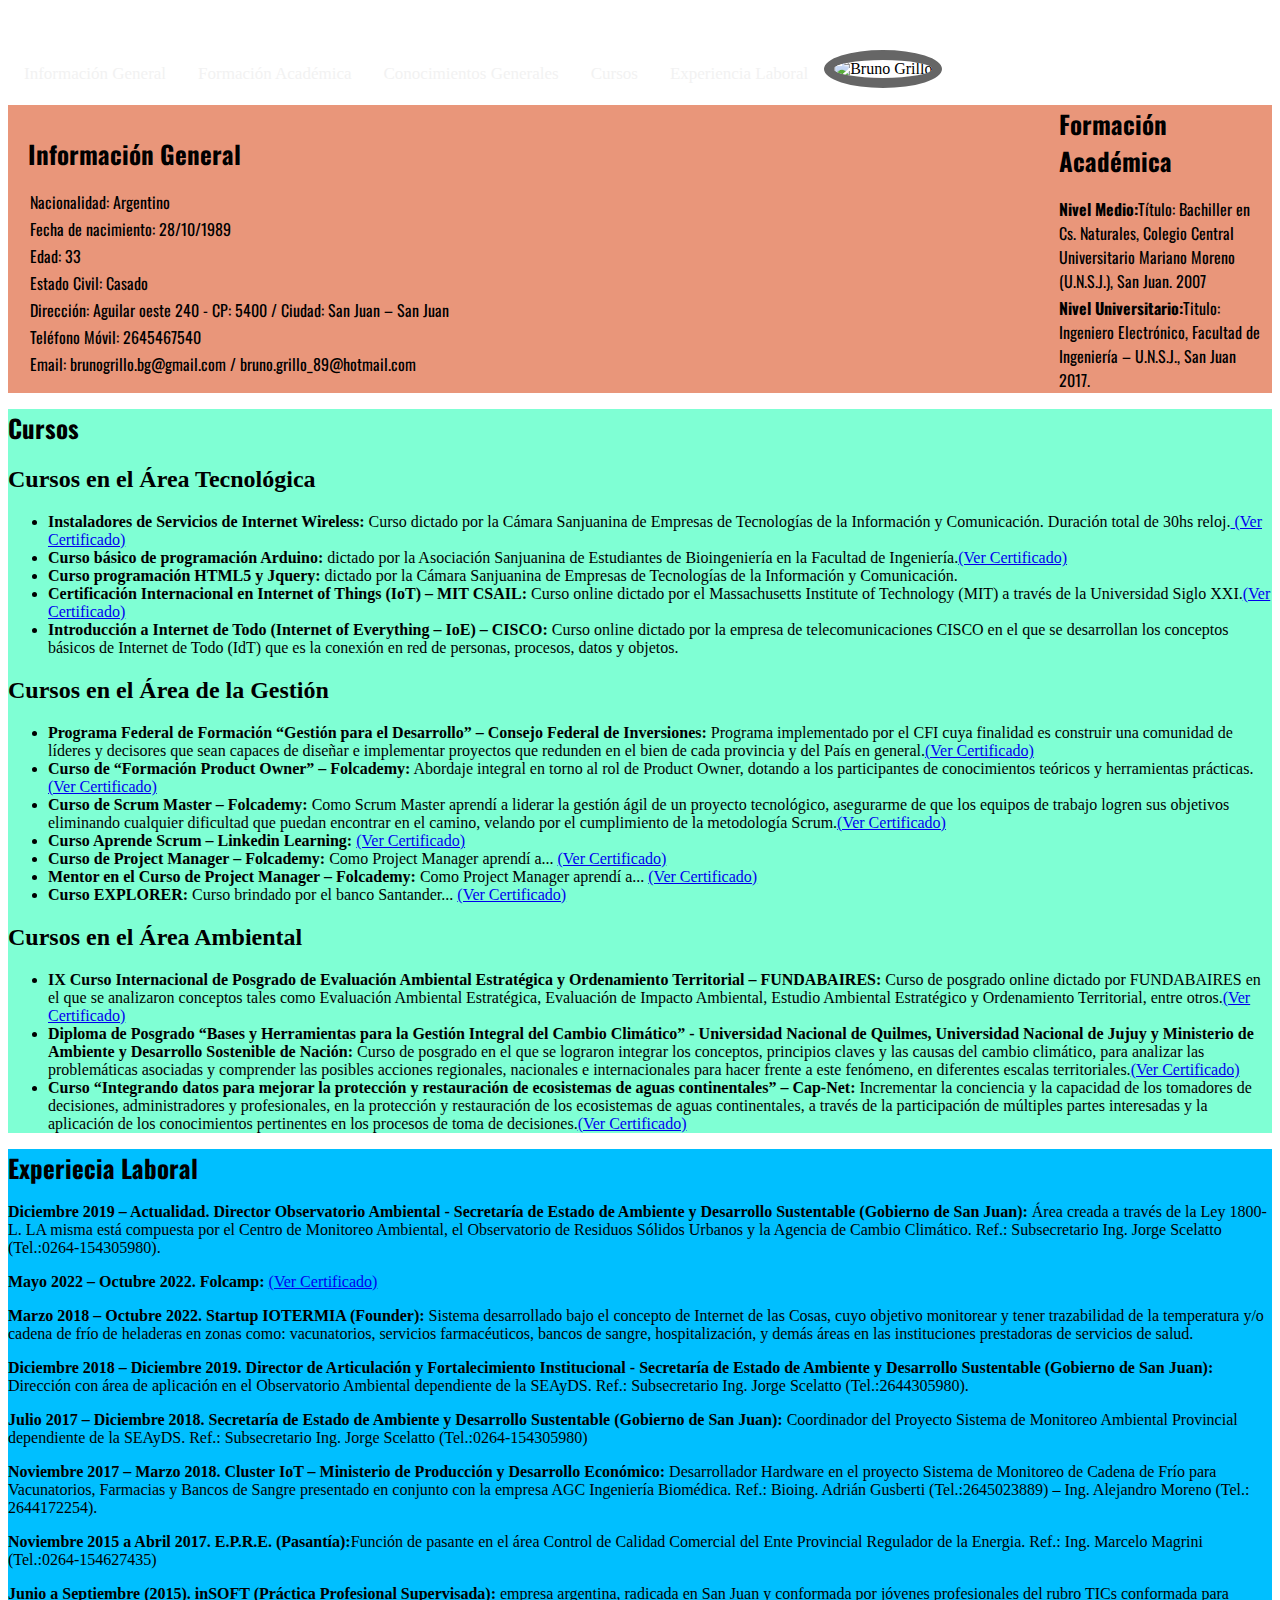
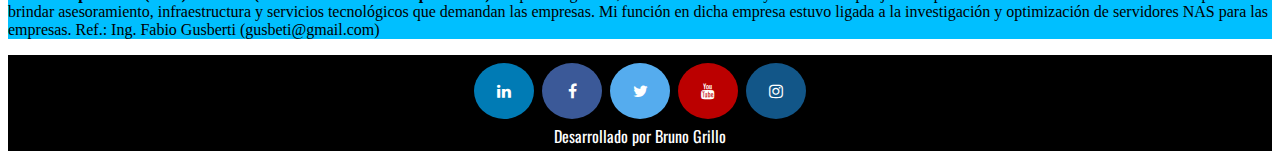
==== index.html @ 87c651f7 "Versión proyecto al 23-02-2023" ====
<!DOCTYPE html>
<html lang="es">
<head>
    <meta charset="UTF-8">
    <meta http-equiv="X-UA-Compatible" content="IE=edge">
    <meta name="viewport" content="width=device-width, initial-scale=1.0">
    <link rel="stylesheet" href="CSS/estilos.css">
    <link rel="preconnect" href="https://fonts.googleapis.com">
    <link rel="preconnect" href="https://fonts.gstatic.com" crossorigin>
    <link href="https://fonts.googleapis.com/css2?family=Oswald:wght@200&display=swap" rel="stylesheet">
    <link rel="stylesheet" href="https://cdnjs.cloudflare.com/ajax/libs/font-awesome/4.7.0/css/font-awesome.min.css">
    <meta name="viewport" content="width=device-width, initial-scale=1.0">
    <title>CV Bruno Grillo</title>
</head>
<body>
    <!-- Navbar-->
    <div class="navbar" id="myNavbar">
            <a href="#general">Información General</a>
            <a href="#academia">Formación Académica</a>
            <a href="#conocimientos">Conocimientos Generales</a>
            <a href="#cursos">Cursos</a>
            <a href="#experiencia">Experiencia Laboral</a>
            <a href="javascript:void(0);" style="font-size:15px;" class="icon" onclick="myFunction()">&#9776;</a>
            <script src="JavaScript/funciones.js"></script>
    </div>

    <!--Header foto e información general-->
    <header id="presentacion">
        <img id="imagen" src=
            "https://media.licdn.com/dms/image/D4D03AQFolNrWzr8vrw/profile-displayphoto-shrink_400_400/0/1666737492847?e=1681344000&v=beta&t=332e3T4hCaDF0Tn4y79qiTU-9p_n6sPeRt6xW4sE5rE" alt="Bruno Grillo">
        <div id="info">
            <h1>Información General</h1>
            <p class="texto">Nacionalidad: Argentino</p>
            <p class="texto">Fecha de nacimiento: 28/10/1989</p> 
            <p class="texto">Edad: 33</p>
            <p class="texto">Estado Civil: Casado</p>
            <p class="texto">Dirección: Aguilar oeste 240 - CP: 5400 / Ciudad: San Juan – San Juan</p> 
            <p class="texto">Teléfono Móvil: 2645467540</p> 
            <p class="texto">Email: brunogrillo.bg@gmail.com / bruno.grillo_89@hotmail.com</p>
        </div>
    </header>
    <!--
    <div id="general" class="flex-container">
        <img id="imagen" src=
        "https://media.licdn.com/dms/image/D4D03AQFolNrWzr8vrw/profile-displayphoto-shrink_400_400/0/1666737492847?e=1681344000&v=beta&t=332e3T4hCaDF0Tn4y79qiTU-9p_n6sPeRt6xW4sE5rE" alt="Bruno Grillo">
        <div id="info">
            <h1>Información General</h1>
            <p class="texto">Nacionalidad: Argentino</p>
            <p class="texto">Fecha de nacimiento: 28/10/1989</p> 
            <p class="texto">Edad: 33</p>
            <p class="texto">Estado Civil: Casado</p>

            <p class="texto">Dirección: Aguilar oeste 240 - CP: 5400 / Ciudad: San Juan – San Juan</p> 
            <p class="texto">Teléfono Móvil: 2645467540</p> 
            <p class="texto">Email: brunogrillo.bg@gmail.com / bruno.grillo_89@hotmail.com</p>
        </div>
    </div>
-->

    <div id="academia">
        <h1>Formación Académica</h1>
        <p class="texto"><strong>Nivel Medio:</strong>Título: Bachiller en Cs. Naturales, Colegio Central 
        Universitario Mariano Moreno (U.N.S.J.), San Juan. 2007</p>
        <p class="texto"><strong>Nivel Universitario:</strong>Titulo: Ingeniero Electrónico, Facultad de 
        Ingeniería – U.N.S.J., San Juan 2017.</p>
    </div>
    
    <div id="cursos">
        <h1>Cursos</h1>
        <h2>Cursos en el Área Tecnológica</h2>
        <ul>
            <li id="texto"><strong>Instaladores de Servicios de Internet Wireless: </strong>Curso dictado por 
            la Cámara Sanjuanina de Empresas de Tecnologías de la Información y Comunicación. Duración total 
            de 30hs reloj.<a href="https://drive.google.com/file/d/1sZCKT9zRcES9EIoyItmpZDZVqyNd5glk/view?usp=sharing">
            (Ver Certificado)</a></li>
            <li id="texto"><strong>Curso básico de programación Arduino: </strong>dictado por la Asociación 
            Sanjuanina de Estudiantes de Bioingeniería en la Facultad de Ingeniería.<a href=
            "https://drive.google.com/file/d/1QI3f2yGXF3ia3BLCBhmUEqS2aTVpYPuC/view?usp=sharing">(Ver Certificado)</a></li>
            <li id="texto"><strong>Curso programación HTML5 y Jquery: </strong>dictado por la Cámara Sanjuanina de
            Empresas de Tecnologías de la Información y Comunicación.</li>
            <li id="texto"><strong>Certificación Internacional en Internet of Things (IoT) – MIT CSAIL: </strong>
            Curso online dictado por el Massachusetts Institute of Technology (MIT) a través de la Universidad 
            Siglo XXI.<a href=
            https://drive.google.com/file/d/1-pDZFQVeuyc92syyf8H0lZMuLm5E3AXB/view?usp=sharing">(Ver Certificado)</a></li>
            <li id="texto"><strong>Introducción a Internet de Todo (Internet of Everything – IoE) – CISCO:</strong>
            Curso online dictado por la empresa de telecomunicaciones CISCO en el que se desarrollan los 
            conceptos básicos de Internet de Todo (IdT) que es la conexión en red de personas, procesos, datos 
            y objetos.</li>
        </ul>
        <h2>Cursos en el Área de la Gestión</h2>
        <ul>
            <li id="texto"><strong>Programa Federal de Formación “Gestión para el Desarrollo” – Consejo Federal 
            de Inversiones:</strong> Programa implementado por el CFI cuya finalidad es construir una comunidad 
            de líderes y decisores que sean capaces de diseñar e implementar proyectos que redunden en el bien 
            de cada provincia y del País en general.<a href=
            "https://drive.google.com/file/d/1-N0qg0EhIFRjp6wB0UXLG9kvUAOs-O1F/view?usp=sharing">(Ver Certificado)</a></li>
            <li id="texto"><strong>Curso de “Formación Product Owner” – Folcademy:</strong> Abordaje integral en 
            torno al rol de Product Owner, dotando a los participantes de conocimientos teóricos y herramientas 
            prácticas.<a href="https://drive.google.com/file/d/1uJ2oXoalGJuS4u07PGLdggBAzzP8vh8x/view?usp=sharing">
            (Ver Certificado)</a></li>
            <li id="texto"><strong>Curso de Scrum Master – Folcademy:</strong> Como Scrum Master aprendí a 
            liderar la gestión ágil de un proyecto tecnológico, asegurarme de que los equipos de trabajo logren 
            sus objetivos eliminando cualquier dificultad que puedan encontrar en el camino, velando por el 
            cumplimiento de la metodología Scrum.<a href=
            "https://drive.google.com/file/d/1Cr4-NRNbW1M6hHFvhWjDf6-tuKYHaNQS/view?usp=sharing">(Ver Certificado)</a></li>
            <li id="texto"><strong>Curso Aprende Scrum – Linkedin Learning:</strong> <a href=
            "https://drive.google.com/file/d/1FJsbRRIpXn_qug7DzeA2dVdTEbHEM0wQ/view?usp=sharing">(Ver Certificado)</a></li>
            <li id="texto"><strong>Curso de Project Manager – Folcademy:</strong> Como Project Manager aprendí a... <a href=
            "https://drive.google.com/file/d/12UgkGHUVQzMNIqjGpvdEffTluty5a7GM/view?usp=sharing">(Ver Certificado)</a></li>
            <li id="texto"><strong>Mentor en el Curso de Project Manager – Folcademy:</strong> Como Project Manager aprendí a... <a href=
            "https://drive.google.com/file/d/1GSK38TUFF0YiKLSplrd-wye3DzNloOMy/view?usp=sharing">(Ver Certificado)</a></li>
            <li id="texto"><strong>Curso EXPLORER:</strong> Curso brindado por el banco Santander... <a href=
            "https://drive.google.com/file/d/1F2qZ5sewXR7-LSjb2RYzcrCYJkqU50O9/view?usp=sharing">(Ver Certificado)</a></li>
        </ul>
        <h2>Cursos en el Área Ambiental</h2>
        <ul>
            <li id="texto"><strong>IX Curso Internacional de Posgrado de Evaluación Ambiental Estratégica y 
            Ordenamiento Territorial – FUNDABAIRES:</strong> Curso de posgrado online dictado por FUNDABAIRES 
            en el que se analizaron conceptos tales como Evaluación Ambiental Estratégica, Evaluación de Impacto 
            Ambiental, Estudio Ambiental Estratégico y Ordenamiento Territorial, entre otros.<a href=
            "https://drive.google.com/file/d/1HDYJAdA23trqYLr3UTqnpBwgtyR-JwOo/view?usp=sharing">(Ver Certificado)</a></li>
            <li id="texto"><strong>Diploma de Posgrado “Bases y Herramientas para la Gestión Integral del Cambio 
            Climático” - Universidad Nacional de Quilmes, Universidad Nacional de Jujuy y Ministerio de Ambiente 
            y Desarrollo Sostenible de Nación:</strong> Curso de posgrado en el que se lograron integrar los 
            conceptos, principios claves y las causas del cambio climático, para analizar las problemáticas 
            asociadas y comprender las posibles acciones regionales, nacionales e internacionales para hacer 
            frente a este fenómeno, en diferentes escalas territoriales.<a href=
            "https://drive.google.com/file/d/1GUERlFAijN6Ydjp8lOm1wEFtiFK9aPS9/view?usp=sharing">(Ver Certificado)</a></li>
            <li id="texto"><strong>Curso “Integrando datos para mejorar la protección y restauración de ecosistemas 
            de aguas continentales” – Cap-Net:</strong> Incrementar la conciencia y la capacidad de los tomadores 
            de decisiones, administradores y profesionales, en la protección y restauración de los ecosistemas 
            de aguas continentales, a través de la participación de múltiples partes interesadas y la aplicación 
            de los conocimientos pertinentes en los procesos de toma de decisiones.<a href=
            "https://drive.google.com/file/d/12_AINnYjKb23DO2sNwKlA1QB9xnqBTD4/view?usp=sharing">(Ver Certificado)</a></li>
        </ul>
    </div>
    <div id="experiencia">
        <h1>Experiecia Laboral</h1>
        <p id="texto"><strong>Diciembre 2019 – Actualidad. Director Observatorio Ambiental - Secretaría de 
        Estado de Ambiente y Desarrollo Sustentable (Gobierno de San Juan): </strong>Área creada a 
        través de la Ley 1800-L. LA misma está compuesta por el Centro de Monitoreo Ambiental, el 
        Observatorio de Residuos Sólidos Urbanos y la Agencia de Cambio Climático. Ref.: Subsecretario Ing. 
        Jorge Scelatto (Tel.:0264-154305980).</p>
        <p id="texto"><strong>Mayo 2022 – Octubre 2022. Folcamp: </strong> <a href=
        "https://drive.google.com/file/d/1DLV_vEUMzaAAcQaJs2YshXsLdi6-0Jub/view?usp=sharing">(Ver Certificado)</a></li></p>
        <p id="texto"><strong>Marzo 2018 – Octubre 2022. Startup IOTERMIA (Founder): </strong>Sistema 
        desarrollado bajo el concepto de Internet de las Cosas, cuyo objetivo monitorear y tener 
        trazabilidad de la temperatura y/o cadena de frío de heladeras en zonas como: vacunatorios, 
        servicios farmacéuticos, bancos de sangre, hospitalización, y demás áreas en las instituciones 
        prestadoras de servicios de salud.</p>
        <p id="texto"><strong>Diciembre 2018 – Diciembre 2019. Director de Articulación y Fortalecimiento 
        Institucional - Secretaría de Estado de Ambiente y Desarrollo Sustentable (Gobierno de San Juan): </strong>
        Dirección con área de aplicación en el Observatorio Ambiental dependiente de la SEAyDS. Ref.: Subsecretario 
        Ing. Jorge Scelatto (Tel.:2644305980).</p>
        <p id="texto"><strong>Julio 2017 – Diciembre 2018. Secretaría de Estado de Ambiente y Desarrollo 
        Sustentable (Gobierno de San Juan): </strong>Coordinador del Proyecto Sistema de Monitoreo Ambiental 
        Provincial dependiente de la SEAyDS. Ref.: Subsecretario Ing. Jorge Scelatto (Tel.:0264-154305980) </p>
        <p id="texto"><strong>Noviembre 2017 – Marzo 2018. Cluster IoT – Ministerio de Producción y Desarrollo
        Económico: </strong>Desarrollador Hardware en el proyecto Sistema de Monitoreo de Cadena de Frío para 
        Vacunatorios, Farmacias y Bancos de Sangre presentado en conjunto con la empresa AGC Ingeniería 
        Biomédica. Ref.: Bioing. Adrián Gusberti (Tel.:2645023889) – Ing. Alejandro Moreno (Tel.: 2644172254). </p>
        <p id="texto"><strong>Noviembre 2015 a Abril 2017. E.P.R.E. (Pasantía):</strong>Función de 
        pasante en el área Control de Calidad Comercial del Ente Provincial Regulador de la Energia. 
        Ref.: Ing. Marcelo Magrini (Tel.:0264-154627435) </p>
        <p id="texto"><strong>Junio a Septiembre (2015). inSOFT (Práctica Profesional Supervisada): </strong>
        empresa argentina, radicada en San Juan y conformada por jóvenes profesionales del rubro TICs 
        conformada para brindar asesoramiento, infraestructura y servicios tecnológicos que demandan 
        las empresas. Mi función en dicha empresa estuvo ligada a la investigación y optimización de 
        servidores NAS para las empresas. Ref.: Ing. Fabio Gusberti (gusbeti@gmail.com) </p>
    </div>
    <footer>
        <!-- Redes sociales personales -->
        <a href="https://www.linkedin.com/in/bruno-german-grillo-malberti-32052055/" class="fa fa-linkedin"></a>
        <a href="#" class="fa fa-facebook"></a>
        <a href="https://twitter.com/brunogrillo89" class="fa fa-twitter"></a>
        <a href="https://www.youtube.com/channel/UCqlRIbtg0Tr1RcMu96ugZSQ" class="fa fa-youtube"></a>
        <a href="#" class="fa fa-instagram"></a>
        <p id="pie">Desarrollado por Bruno Grillo</p>
    </footer>
</body>
</html>
---- CSS/estilos.css ----
.media {
  overflow: hidden;
  background-color: #333;  
  position: fixed;
  top: 0;
  width: 100%;
}

.navbar a {
  float: left;
  display: block;
  color: #f2f2f2;
  text-align: center;
  padding: 14px 16px;
  text-decoration: none;
  font-size: 17px;
}

.navbar a:hover {
  background-color: #ddd;
  color: black;
}

.navbar .icon {
  display: none;
}

@media screen and (max-width: 600px) {
  .navbar a:any-link {display: none;}
  .navbar a.icon {
    float: right;
    display: block;
  }
}

@media screen and (max-width: 600px) {
  .navbar.responsive .icon {
    position: absolute;
    right: 0;
    top:0;
  }
  .navbar.responsive a {
    float: none;
    display: block;
    text-align: left;
  }

}

#presentacion {
  width: 100%;
  margin-top: 50px;
}

/*
#imagen {
  padding: 20px;
  float: left;
  width: 20%;
  position: relative;
  /*width: 300px;
    height: 300px;
    border-radius:150px;
    border:10px solid #666;
}
*/

#imagen {
  max-width: 100%;
  height: auto;
  border-radius:50%;
  border:10px solid #666;
}

#info {
  padding: 20px;
  float: left;
  width: 80%;
  position: relative;
}

.flex-container {
  margin: auto;
  padding: auto;
  display: flex;
  background-color: DodgerBlue;
}

/*.flex-container > div {
  background-color: #f1f1f1;
  margin: auto;
  padding: auto;
  font-size: 20px;
}*/


/* Use a media query to add a break point at 800px: 
@media screen and (max-width: 800px) {
  #imagen, #info{
    -ms-flex: 50%;
    flex: 50%;
    max-width: 50%;
  }
}
*/
/* Responsive layout - makes the two columns stack on top of each other instead of next to each other 
@media screen and (max-width: 600px) {
  #imagen, #info {
    -ms-flex: 100%;
    flex: 100%;
    max-width: 100%;
  }
}
*/
#general{
  padding:20px;
  margin-top:40px;
}

#academia {
  padding: 0px;
  margin: 0px;
  border: 0px;
  width: 100%;
  background-color: darksalmon;
}

#cursos {
  padding: auto;
  margin: auto;
  
  width: 100%;
  background-color: aquamarine;
}

#experiencia {
  padding: auto;
  margin: auto;
  width: 100%;
  background-color: deepskyblue;
}

  h1 {
    font-family: 'Oswald', sans-serif;
    font-size: 25px;
  }

 .texto {
    font-family: 'Oswald', sans-serif;
    margin: 1px;
    padding: 1px;
  }

#pie {
  font-family: 'Oswald', sans-serif;
  margin: 0px;
  padding: auto;
  border: 0px;
}

footer {
  text-align: center;
  padding: 3px;
  background-color: rgb(0, 0, 0);
  color: white;
}

.fa {
  padding: 20px;
  font-size: 30px;
  width: 20px;
  text-align: center;
  text-decoration: none;
  margin: 5px 2px;
  border-radius: 50%;
}

.fa:hover {
    opacity: 0.7;
}

.fa-facebook {
  background: #3B5998;
  color: white;
}

.fa-twitter {
  background: #55ACEE;
  color: white;
}

.fa-linkedin {
  background: #007bb5;
  color: white;
}

.fa-youtube {
  background: #bb0000;
  color: white;
}

.fa-instagram {
  background: #125688;
  color: white;
}
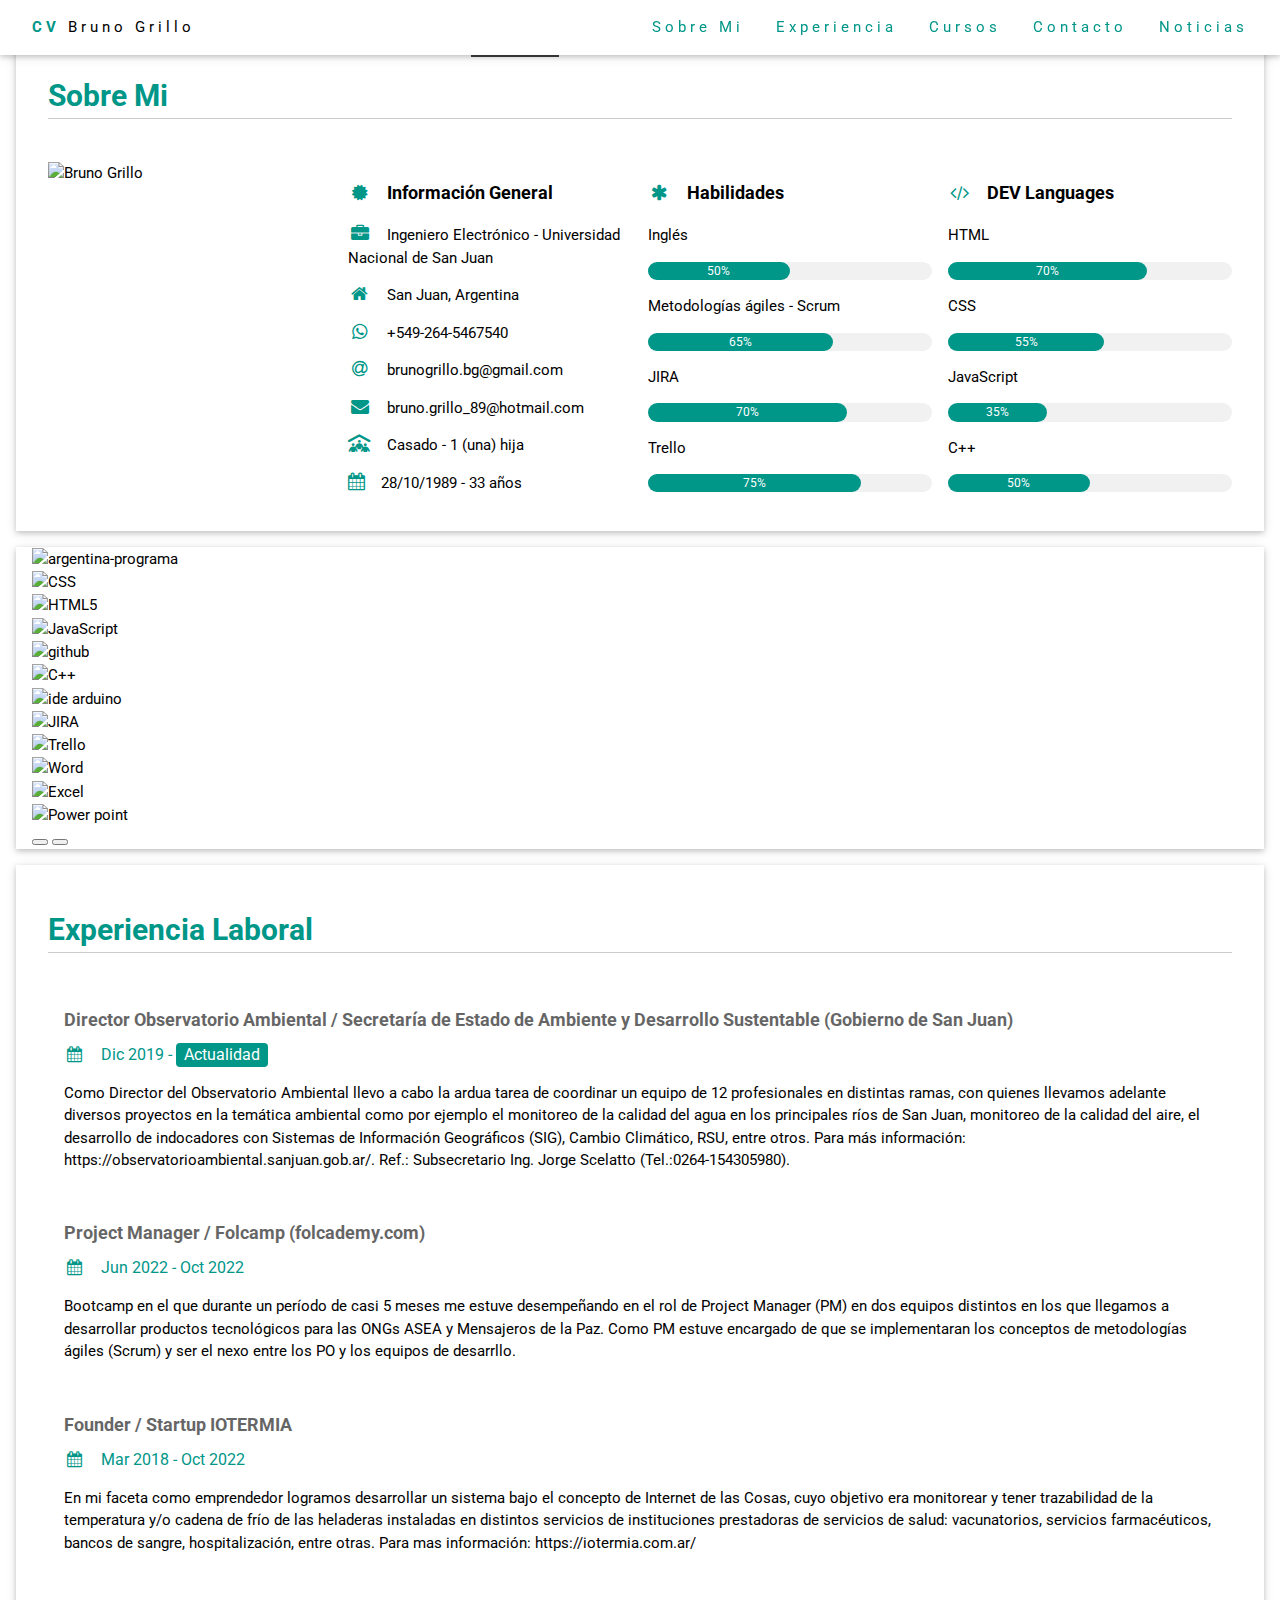
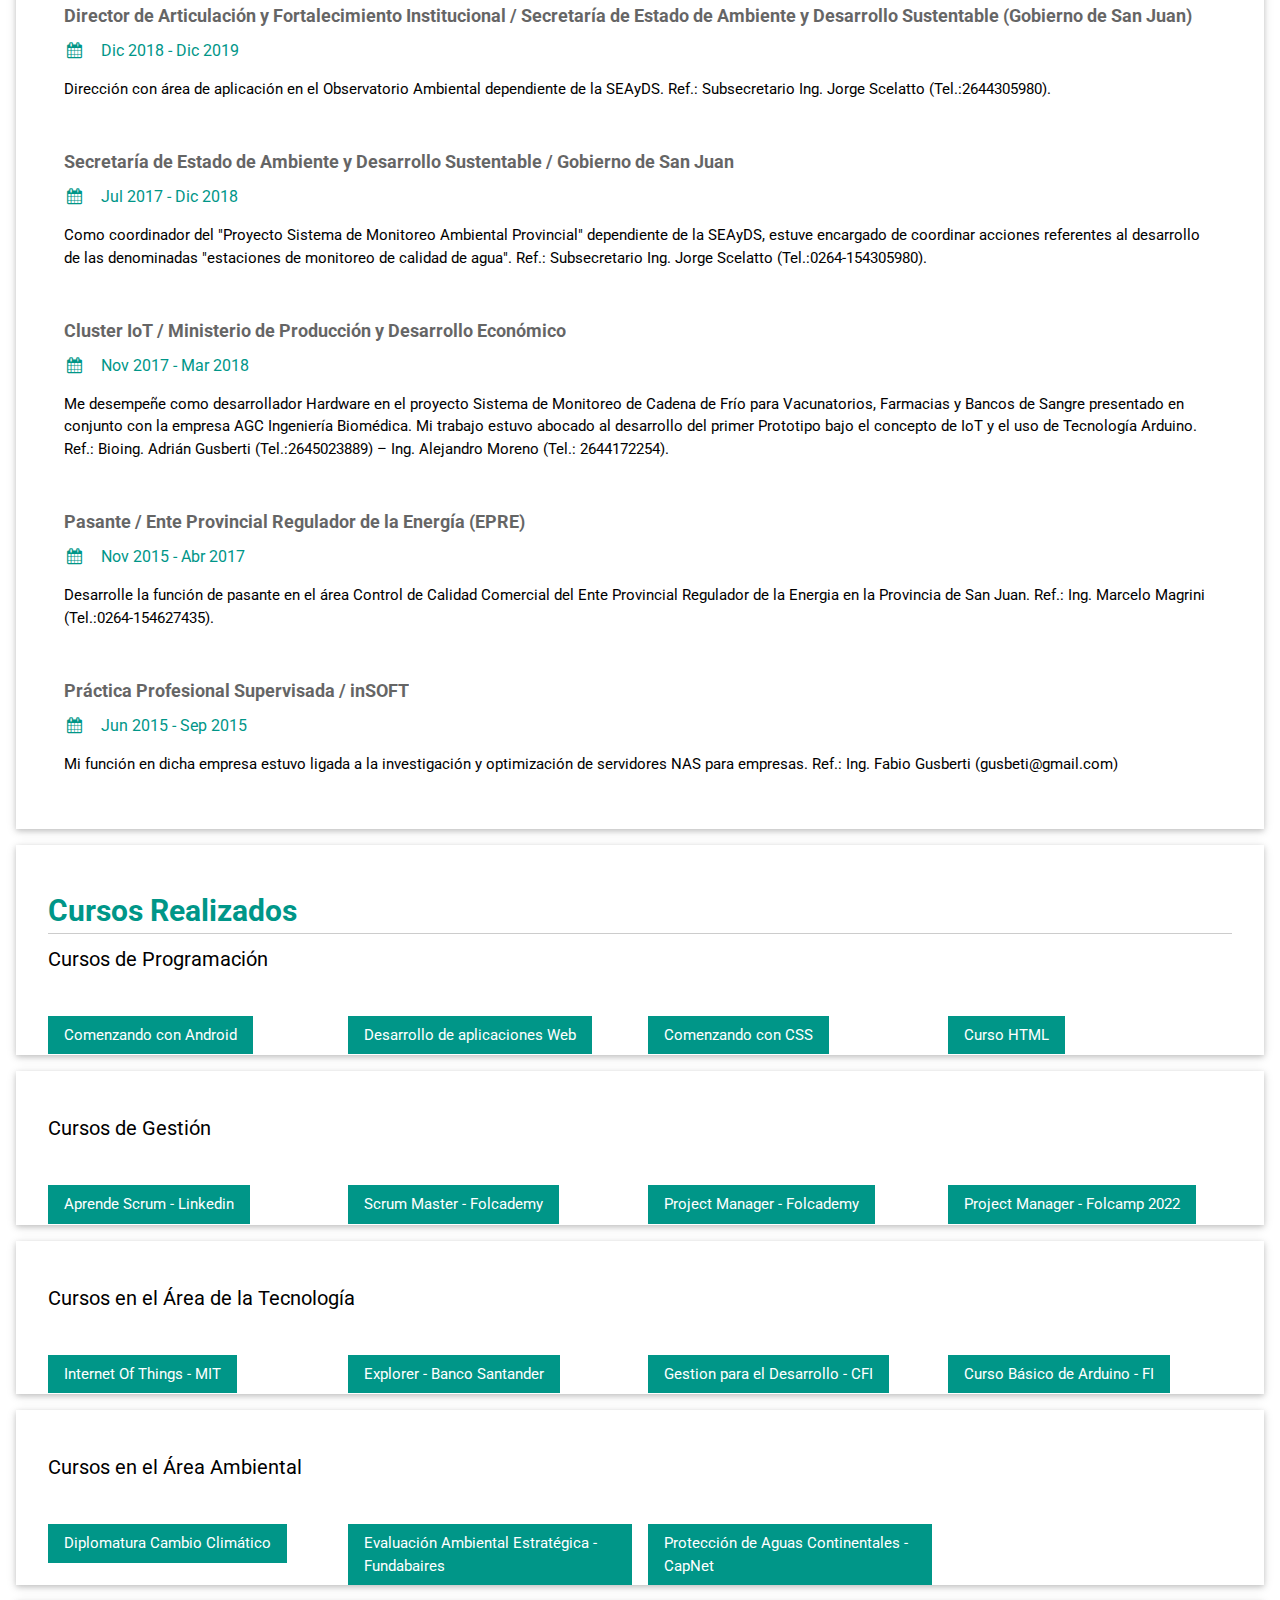
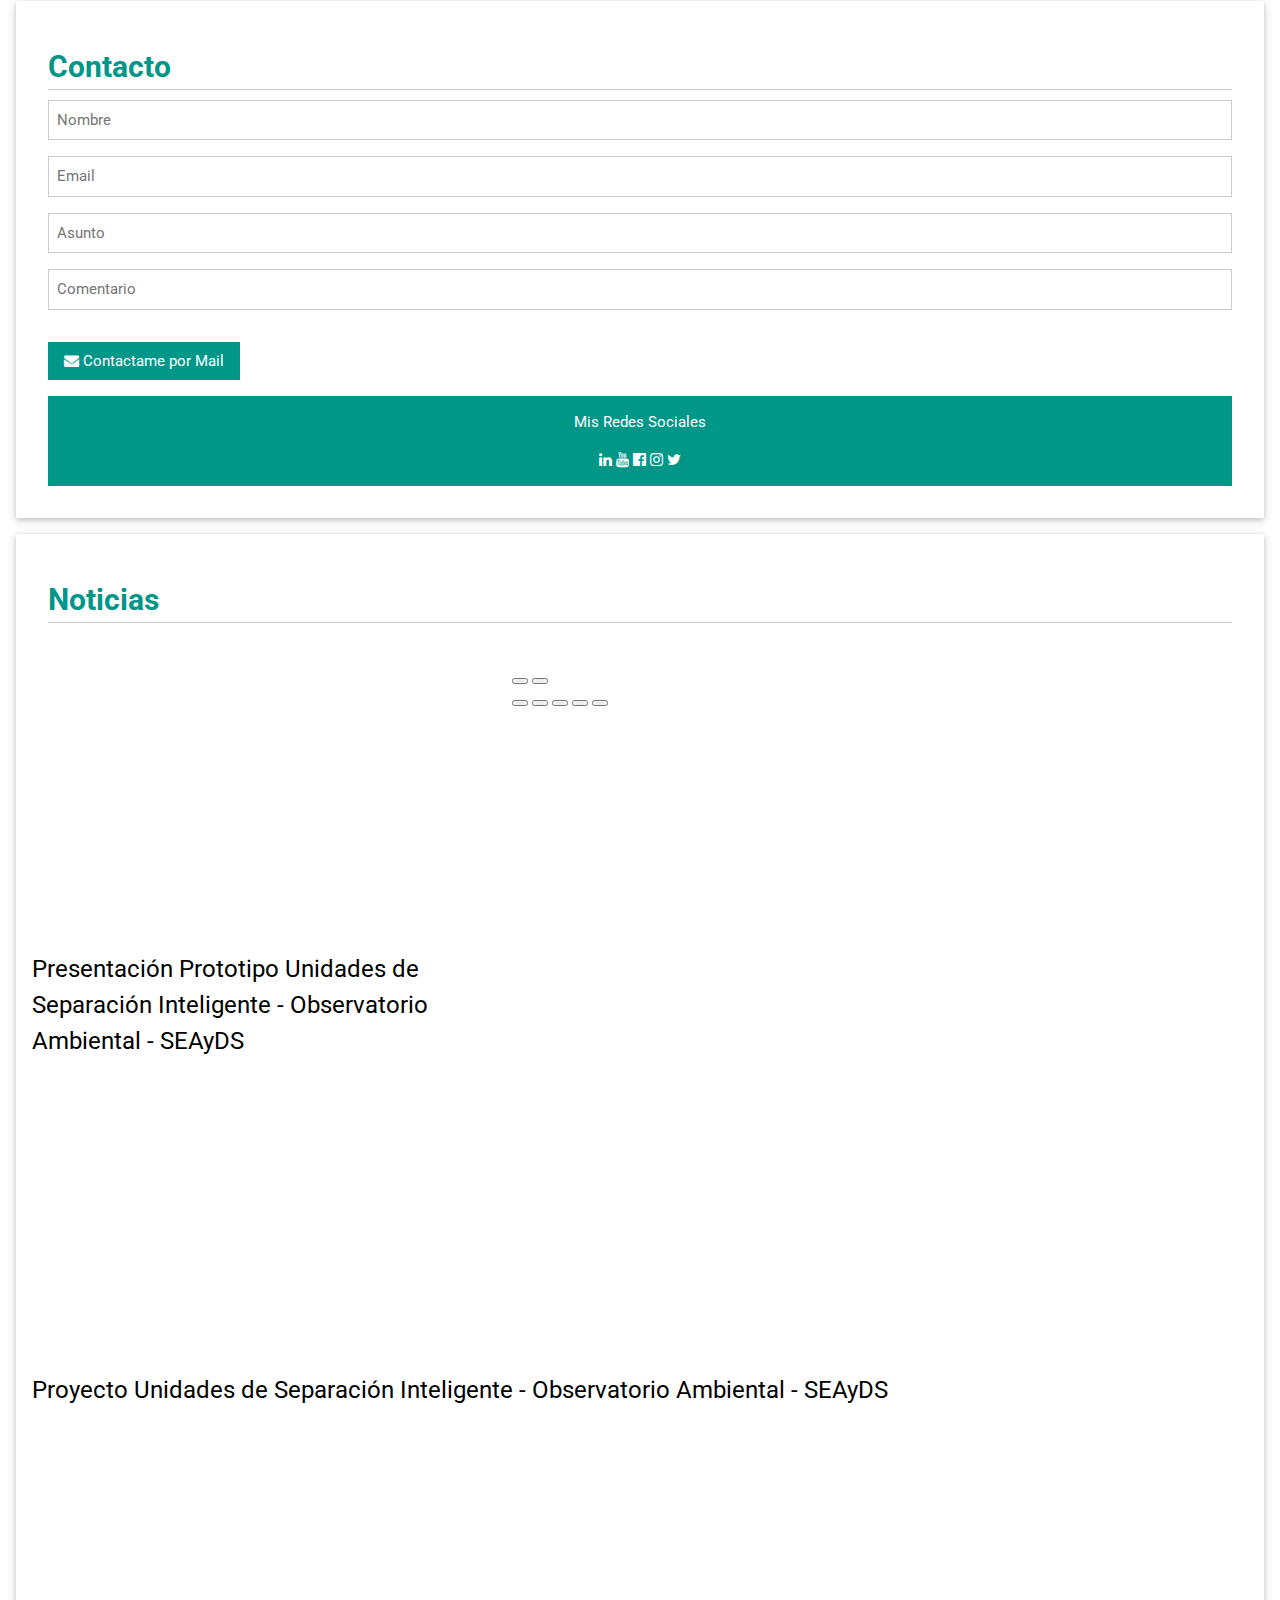
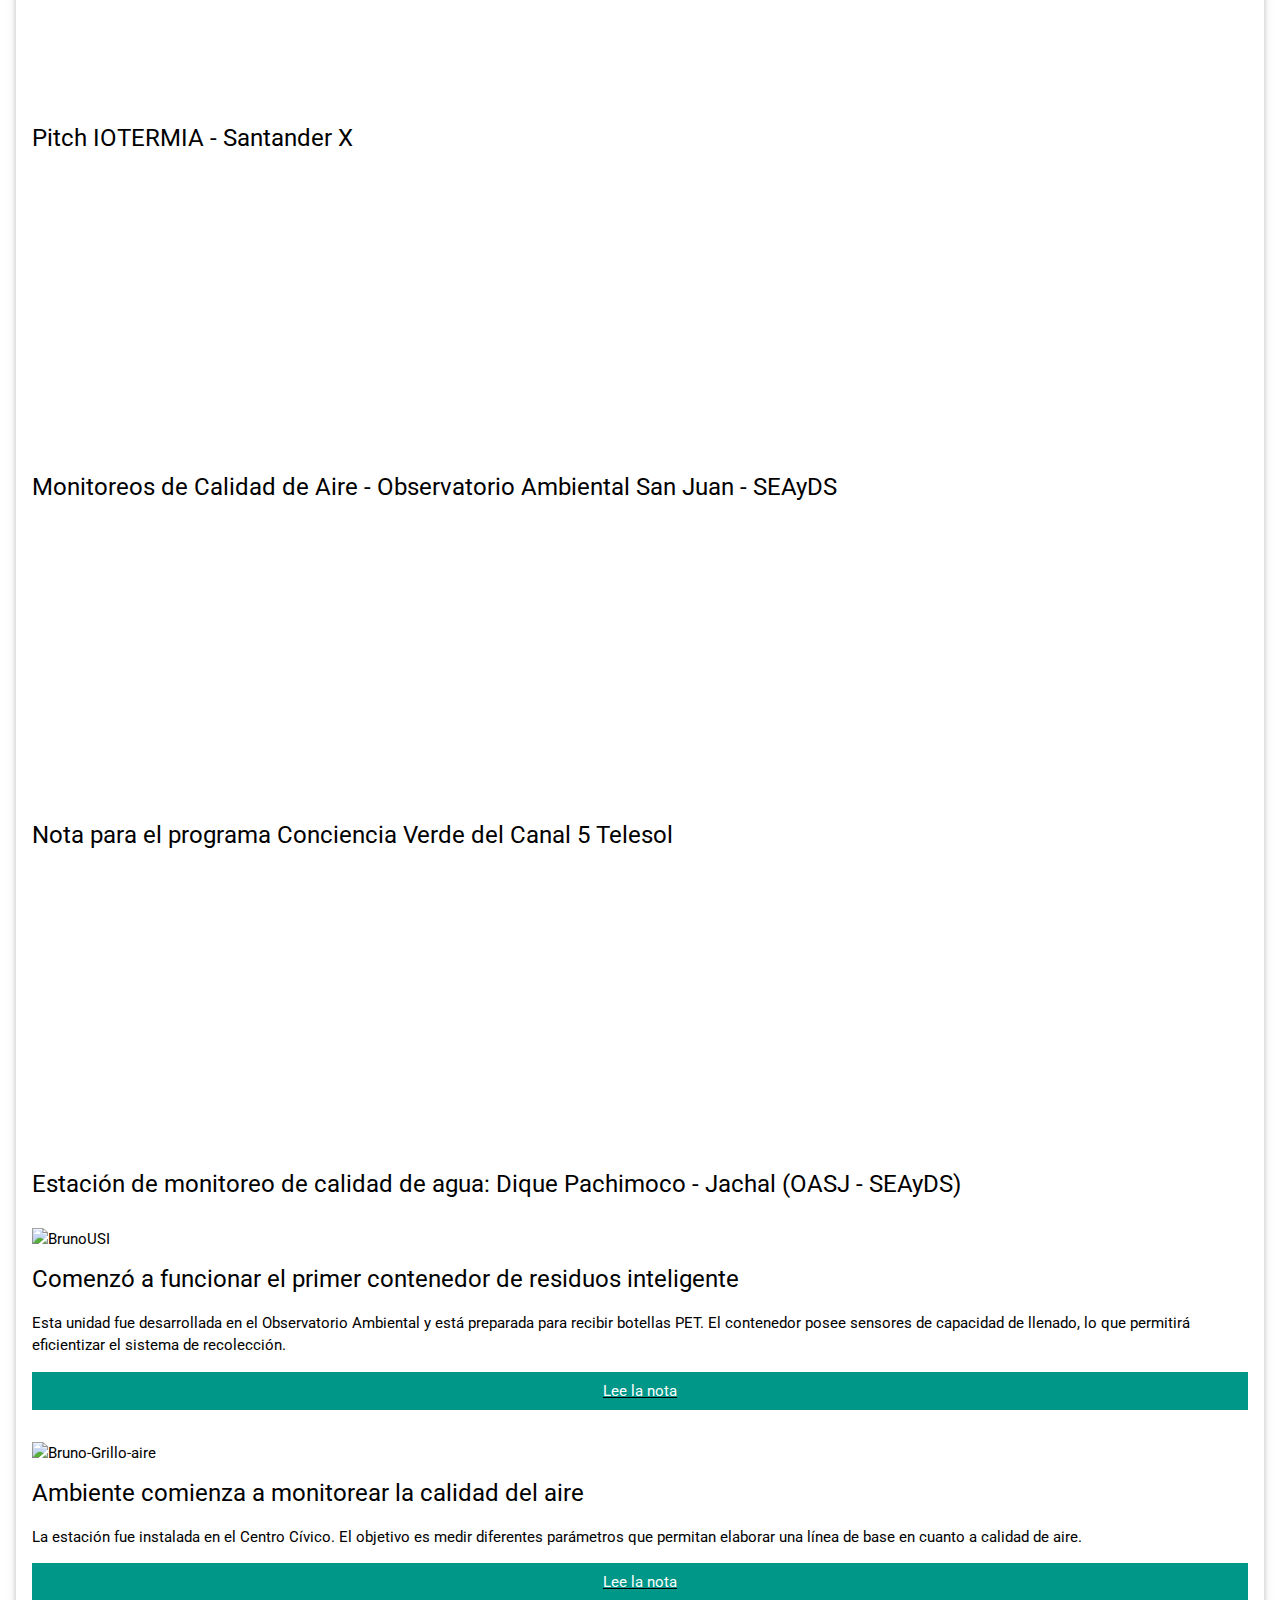
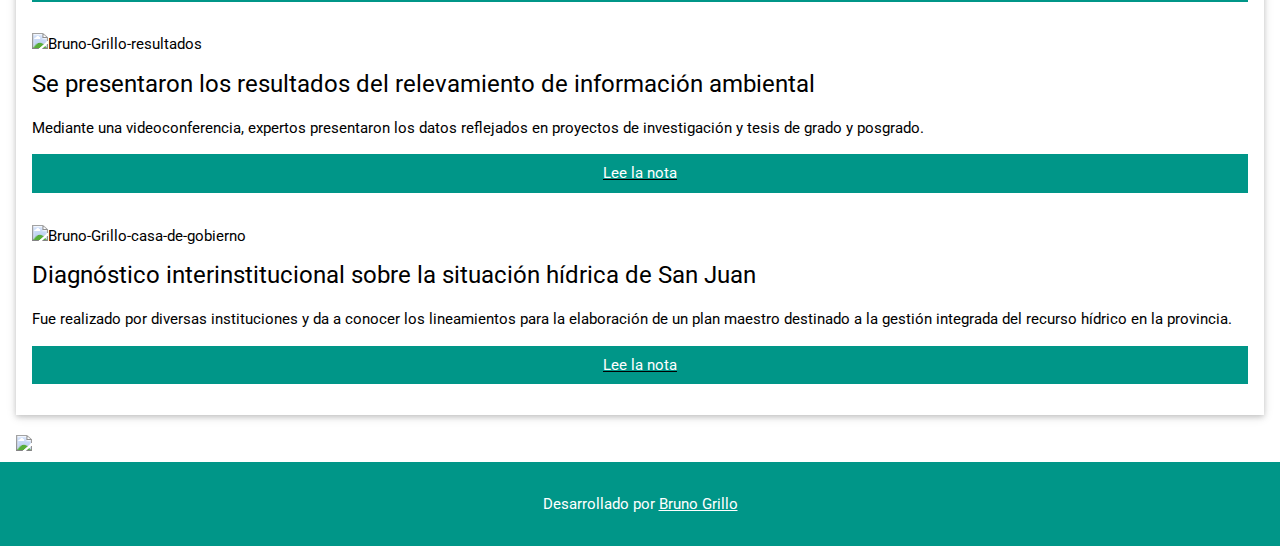
==== commit 0a42c630: "Proyecto Final al 24-2-23" ====
--- a/index.html
+++ b/index.html
@@ -5,177 +5,512 @@
     <meta http-equiv="X-UA-Compatible" content="IE=edge">
     <meta name="viewport" content="width=device-width, initial-scale=1.0">
     <link rel="stylesheet" href="CSS/estilos.css">
-    <link rel="preconnect" href="https://fonts.googleapis.com">
-    <link rel="preconnect" href="https://fonts.gstatic.com" crossorigin>
-    <link href="https://fonts.googleapis.com/css2?family=Oswald:wght@200&display=swap" rel="stylesheet">
+    <link rel="stylesheet" href="https://www.w3schools.com/w3css/4/w3.css">
+    <link rel='stylesheet' href='https://fonts.googleapis.com/css?family=Roboto'>
+    <link rel="stylesheet" href="https://cdnjs.cloudflare.com/ajax/libs/font-awesome/6.3.0/css/all.min.css">
     <link rel="stylesheet" href="https://cdnjs.cloudflare.com/ajax/libs/font-awesome/4.7.0/css/font-awesome.min.css">
-    <meta name="viewport" content="width=device-width, initial-scale=1.0">
+    <link rel="stylesheet" href="https://fonts.googleapis.com/css2?family=Oswald:wght@200&display=swap" >
+    <link rel="stylesheet" crossorigin="anonymous" href="https://cdn.jsdelivr.net/npm/swiffy-slider@1.6.0/dist/css/swiffy-slider.min.css">
+    <script src="https://cdn.jsdelivr.net/npm/swiffy-slider@1.6.0/dist/js/swiffy-slider.min.js" crossorigin="anonymous" defer></script>
+    <link rel="icon" type="image/x-icon" href="C:\Users\Bruno Grillo\Mi unidad\CV Bruno Grillo\Imagenes\LogoSize_Favicon_ByTailorBrands\logo_size.jpg">
     <title>CV Bruno Grillo</title>
+    <style>
+      html,body,h1,h2,h3,h4,h5,h6 {font-family: "Roboto", sans-serif}
+      </style>
 </head>
 <body>
-    <!-- Navbar-->
-    <div class="navbar" id="myNavbar">
-            <a href="#general">Información General</a>
-            <a href="#academia">Formación Académica</a>
-            <a href="#conocimientos">Conocimientos Generales</a>
-            <a href="#cursos">Cursos</a>
-            <a href="#experiencia">Experiencia Laboral</a>
-            <a href="javascript:void(0);" style="font-size:15px;" class="icon" onclick="myFunction()">&#9776;</a>
-            <script src="JavaScript/funciones.js"></script>
-    </div>
-
-    <!--Header foto e información general-->
-    <header id="presentacion">
-        <img id="imagen" src=
-            "https://media.licdn.com/dms/image/D4D03AQFolNrWzr8vrw/profile-displayphoto-shrink_400_400/0/1666737492847?e=1681344000&v=beta&t=332e3T4hCaDF0Tn4y79qiTU-9p_n6sPeRt6xW4sE5rE" alt="Bruno Grillo">
-        <div id="info">
-            <h1>Información General</h1>
-            <p class="texto">Nacionalidad: Argentino</p>
-            <p class="texto">Fecha de nacimiento: 28/10/1989</p> 
-            <p class="texto">Edad: 33</p>
-            <p class="texto">Estado Civil: Casado</p>
-            <p class="texto">Dirección: Aguilar oeste 240 - CP: 5400 / Ciudad: San Juan – San Juan</p> 
-            <p class="texto">Teléfono Móvil: 2645467540</p> 
-            <p class="texto">Email: brunogrillo.bg@gmail.com / bruno.grillo_89@hotmail.com</p>
-        </div>
-    </header>
-    <!--
-    <div id="general" class="flex-container">
-        <img id="imagen" src=
-        "https://media.licdn.com/dms/image/D4D03AQFolNrWzr8vrw/profile-displayphoto-shrink_400_400/0/1666737492847?e=1681344000&v=beta&t=332e3T4hCaDF0Tn4y79qiTU-9p_n6sPeRt6xW4sE5rE" alt="Bruno Grillo">
-        <div id="info">
-            <h1>Información General</h1>
-            <p class="texto">Nacionalidad: Argentino</p>
-            <p class="texto">Fecha de nacimiento: 28/10/1989</p> 
-            <p class="texto">Edad: 33</p>
-            <p class="texto">Estado Civil: Casado</p>
-
-            <p class="texto">Dirección: Aguilar oeste 240 - CP: 5400 / Ciudad: San Juan – San Juan</p> 
-            <p class="texto">Teléfono Móvil: 2645467540</p> 
-            <p class="texto">Email: brunogrillo.bg@gmail.com / bruno.grillo_89@hotmail.com</p>
-        </div>
-    </div>
--->
-
-    <div id="academia">
-        <h1>Formación Académica</h1>
-        <p class="texto"><strong>Nivel Medio:</strong>Título: Bachiller en Cs. Naturales, Colegio Central 
-        Universitario Mariano Moreno (U.N.S.J.), San Juan. 2007</p>
-        <p class="texto"><strong>Nivel Universitario:</strong>Titulo: Ingeniero Electrónico, Facultad de 
-        Ingeniería – U.N.S.J., San Juan 2017.</p>
+
+  <!-- Barra de Navegación de la Página --> 
+  <div class="w3-top">
+    <div class="w3-bar w3-white w3-wide w3-padding w3-card">
+      <a class="w3-bar-item w3-button w3-hide-medium w3-hide-large w3-right w3-padding-large w3-hover-white w3-large w3-white w3-text-teal" href="javascript:void(0);" onclick="myFunction()" title="Toggle Navigation Menu"><i class="fa fa-bars"></i></a>
+      <a href="#home" class="w3-bar-item w3-button"><b class="w3-text-teal">CV</b> Bruno Grillo</a>
+      <!-- Links flotantes hacia la derecha -->
+      <div class="w3-right w3-hide-small">
+        <a href="#sobremi" class="w3-bar-item w3-button w3-text-teal">Sobre Mi</a>
+        <a href="#experiencia" class="w3-bar-item w3-button w3-text-teal">Experiencia</a>
+        <a href="#cursos" class="w3-bar-item w3-button w3-text-teal">Cursos</a>
+        <a href="#contacto" class="w3-bar-item w3-button w3-text-teal">Contacto</a>
+        <a href="#noticias" class="w3-bar-item w3-button w3-text-teal">Noticias</a>
+      </div>
+    </div>
+    <!-- Navbar para celulares -->
+    <div id="navDemo" class="w3-bar-block w3-white w3-hide w3-hide-large w3-hide-medium w3-large">
+      <a href="#sobremi" class="w3-bar-item w3-button w3-padding-large w3-text-teal">Sobre Mi</a>
+      <a href="#experiencia" class="w3-bar-item w3-button w3-padding-large w3-text-teal">Experiencia</a>
+      <a href="#cursos" class="w3-bar-item w3-button w3-padding-large w3-text-teal">Cursos</a>
+      <a href="#contacto" class="w3-bar-item w3-button w3-padding-large w3-text-teal">Contacto</a>
+      <a href="#noticias" class="w3-bar-item w3-button w3-padding-large w3-text-teal">Noticias</a>
+    </div>
+  </div>
+  
+  <!-- Imágen de Encabezado -->
+  <header class="w3-display-container w3-content w3-wide" style="max-width:1500px;" id="home">
+    <img class="w3-image" src="https://blog.openclassrooms.com/es/wp-content/uploads/sites/5/2017/09/AdobeStock_126016889apaisado.jpg" 
+    alt="developer header" width="1500" height="800">
+    <div class="w3-display-middle w3-margin-top w3-center">
+      <h1 class="w3-xxlarge w3-text-white"><span class="w3-padding w3-black w3-opacity-min"><b class="w3-text-teal">CV</b></span> <span class="w3-hide-small w3-text-light-grey">Bruno Grillo</span></h1>
+    </div>
+  </header>
+  
+  <!-- Contenido de la Página -->
+  <div class="w3-content w3-padding" style="max-width:1564px">
+  
+  <!-- Sección "Sobre Mi" -->
+  <div class="w3-container w3-card w3-white w3-margin-bottom">
+    <div class="w3-container w3-padding-32" id="sobremi">
+      <h2 class="w3-border-bottom w3-border-light-teal w3-text-teal"><b>Sobre Mi</b></h2>
+    </div>
+
+    <div class="w3-display-container">
+      <div class="w3-row-padding">
+        <div class="w3-col l3 m6 w3-margin-bottom">
+          <img src="https://media.licdn.com/dms/image/D4D03AQFolNrWzr8vrw/profile-displayphoto-shrink_400_400/0/1666737492847?e=1681344000&v=beta&t=332e3T4hCaDF0Tn4y79qiTU-9p_n6sPeRt6xW4sE5rE" 
+          alt="Bruno Grillo" style="width:100%">
+        </div>
+        <div class="w3-col l3 m6 w3-margin-bottom">
+          <p class="w3-large"><b><i class="fa fa-certificate fa-fw w3-margin-right w3-text-teal"></i>Información General</b></p>
+          <p><i class="fa fa-briefcase fa-fw w3-margin-right w3-large w3-text-teal"></i>Ingeniero Electrónico - Universidad Nacional de San Juan</p>
+          <p><i class="fa fa-home fa-fw w3-margin-right w3-large w3-text-teal"></i>San Juan, Argentina</p>
+          <p><i class="fa fa-brands fa-whatsapp fa-fw w3-margin-right w3-large w3-text-teal"></i>+549-264-5467540</p>
+          <p><i class="fa fa-at fa-fw w3-margin-right w3-large w3-text-teal"></i>brunogrillo.bg@gmail.com</p>
+          <p><i class="fa fa-envelope fa-fw w3-margin-right w3-large w3-text-teal"></i>bruno.grillo_89@hotmail.com</p>
+          <p><i class="fa fa-people-roof fa-fw w3-margin-right w3-large w3-text-teal"></i>Casado - 1 (una) hija</p>
+          <p><i class="fa fa-solid fa-calendar w3-margin-right w3-large w3-text-teal"></i>28/10/1989 - 33 años</p>
+        </div>
+        <div class="w3-col l3 m6 w3-margin-bottom">
+          <p class="w3-large"><b><i class="fa fa-asterisk fa-fw w3-margin-right w3-text-teal"></i>Habilidades</b></p>
+            <p>Inglés</p>
+            <div class="w3-light-grey w3-round-xlarge w3-small">
+              <div class="w3-container w3-center w3-round-xlarge w3-teal" style="width:50%">50%</div>
+            </div>
+            <p>Metodologías ágiles - Scrum</p>
+            <div class="w3-light-grey w3-round-xlarge w3-small">
+              <div class="w3-container w3-center w3-round-xlarge w3-teal" style="width:65%">
+                <div class="w3-center w3-text-white">65%</div>
+              </div>
+            </div>
+            <p>JIRA</p>
+            <div class="w3-light-grey w3-round-xlarge w3-small">
+              <div class="w3-container w3-center w3-round-xlarge w3-teal" style="width:70%">70%</div>
+            </div>
+            <p>Trello</p>
+            <div class="w3-light-grey w3-round-xlarge w3-small">
+              <div class="w3-container w3-center w3-round-xlarge w3-teal" style="width:75%">75%</div>
+            </div>
+            <br>
+        </div>
+        <div class="w3-col l3 m6 w3-margin-bottom">
+          <p class="w3-large w3-text-theme"><b><i class="fa fa-solid fa-code fa-fw w3-margin-right w3-text-teal"></i>DEV Languages</b></p>
+            <p>HTML</p>
+            <div class="w3-light-grey w3-round-xlarge w3-small">
+              <div class="w3-container w3-center w3-round-xlarge w3-teal" style="width:70%">70%</div>
+            </div>
+            <p>CSS</p>
+            <div class="w3-light-grey w3-round-xlarge w3-small">
+              <div class="w3-container w3-center w3-round-xlarge w3-teal" style="width:55%">55%</div>
+            </div>
+            <p>JavaScript</p>
+            <div class="w3-light-grey w3-round-xlarge w3-small">
+              <div class="w3-container w3-center w3-round-xlarge w3-teal" style="width:35%">35%</div>
+            </div>
+            <p>C++</p>
+            <div class="w3-light-grey w3-round-xlarge w3-small">
+              <div class="w3-container w3-center w3-round-xlarge w3-teal" style="width:50%">50%</div>
+            </div>
+            <br>
+        </div>
+      </div>
+    </div>
+  </div>
+
+  <!--Carrusel con Logos-->
+  <div class="w3-container w3-card w3-white w3-margin-bottom">
+    <div class="swiffy-slider slider-item-show4 slider-nav-outside slider-nav-dark slider-nav-sm slider-nav-visible 
+    slider-nav-page slider-item-snapstart slider-nav-autoplay slider-item-ratio slider-item-ratio-contain 
+    slider-item-ratio-32x9 bg-white shadow-lg py-3 py-lg-4" data-slider-nav-autoplay-interval="3500">
+      <div class="slider-container">
+        <div><img src="https://conectaempleo-formacion.fundaciontelefonica.com/documents/10179/59653447/logo_Argentina+Programa+4.0.png/0392ba71-cf4e-4ccf-a634-6fd47885763b?t=1666690554918" loading="lazy" alt="argentina-programa"></div>  
+        <div><img src="https://swiffyslider.com/assets/img/brandlogos/css-3.svg" loading="lazy" alt="CSS"></div>
+          <div><img src="https://swiffyslider.com/assets/img/brandlogos/html-1.svg" loading="lazy" alt="HTML5"></div>
+          <div><img src="https://swiffyslider.com/assets/img/brandlogos/javascript-1.svg" loading="lazy" alt="JavaScript"></div>
+          <div><img src="https://swiffyslider.com/assets/img/brandlogos/github-icon.svg" loading="lazy" alt="github"></div>
+          <div><img src="https://upload.wikimedia.org/wikipedia/commons/1/18/ISO_C%2B%2B_Logo.svg" loading="lazy" alt="C++"></div>
+          <div><img src="https://yoolk.ninja/wp-content/uploads/2016/12/Arduino.png" loading="lazy" alt="ide arduino"></div>
+          <div><img src="https://cdn.icon-icons.com/icons2/2699/PNG/512/atlassian_jira_logo_icon_170511.png" loading="lazy" alt="JIRA"></div>
+          <div><img src="https://cdn.freebiesupply.com/logos/thumbs/2x/trello-logo.png" loading="lazy" alt="Trello"></div>
+          <div><img src="https://logos-world.net/wp-content/uploads/2020/03/Microsoft-Word-Symbol.png" loading="lazy" alt="Word"></div>
+          <div><img src="https://gwcareercampus.com/wp-content/uploads/sites/40/Microsoft-Excel.png" loading="lazy" alt="Excel"></div>
+          <div><img src="https://e7.pngegg.com/pngimages/939/75/png-clipart-app-store-microsoft-powerpoint-microsoft-text-trademark.png" loading="lazy" alt="Power point"></div>
+      </div>
+  
+      <button type="button" class="slider-nav" aria-label="Go left"></button>
+      <button type="button" class="slider-nav slider-nav-next" aria-label="Go left"></button>
+  
+    </div>
+  </div>
+
+  <!-- Sección "Experiencia Laboral" -->
+  <div class="w3-container w3-card w3-white w3-margin-bottom">
+    <div class="w3-container w3-padding-32" id="experiencia">
+      <h2 class="w3-border-bottom w3-border-light-teal w3-text-teal"><b>Experiencia Laboral</b></h2>
+    </div>
+
+    <div class="w3-container w3-margin-bottom">
+      <div class="w3-container">
+        <h5 class="w3-opacity"><b>Director Observatorio Ambiental / Secretaría de Estado de Ambiente y Desarrollo Sustentable (Gobierno de San Juan)</b></h5>
+        <h6 class="w3-text-teal"><i class="fa fa-calendar fa-fw w3-margin-right"></i>Dic 2019 - <span class="w3-tag w3-teal w3-round">Actualidad</span></h6>
+        <p>Como Director del Observatorio Ambiental llevo a cabo la ardua tarea de coordinar un equipo de 12 profesionales 
+        en distintas ramas, con quienes llevamos adelante diversos proyectos en la temática ambiental como por ejemplo el 
+        monitoreo de la calidad del agua en los principales ríos de San Juan, monitoreo de la calidad del aire, el desarrollo
+        de indocadores con Sistemas de Información Geográficos (SIG), Cambio Climático, RSU, entre otros. Para más información:
+        https://observatorioambiental.sanjuan.gob.ar/. Ref.: Subsecretario Ing. Jorge Scelatto (Tel.:0264-154305980).</p><br>
+      </div>
+      <div class="w3-container">
+        <h5 class="w3-opacity"><b>Project Manager / Folcamp (folcademy.com)</b></h5>
+        <h6 class="w3-text-teal"><i class="fa fa-calendar fa-fw w3-margin-right"></i>Jun 2022 - Oct 2022</h6>
+        <p>Bootcamp en el que durante un período de casi 5 meses me estuve desempeñando en el rol de Project Manager (PM) 
+        en dos equipos distintos en los que llegamos a desarrollar productos tecnológicos para las ONGs ASEA y Mensajeros 
+        de la Paz. Como PM estuve encargado de que se implementaran los conceptos de metodologías ágiles (Scrum) y 
+        ser el nexo entre los PO y los equipos de desarrllo.</p><br>
+      </div>
+      <div class="w3-container">
+        <h5 class="w3-opacity"><b>Founder / Startup IOTERMIA</b></h5>
+        <h6 class="w3-text-teal"><i class="fa fa-calendar fa-fw w3-margin-right"></i>Mar 2018 - Oct 2022</h6>
+        <p>En mi faceta como emprendedor logramos desarrollar un sistema bajo el concepto de Internet de las 
+        Cosas, cuyo objetivo era monitorear y tener trazabilidad de la temperatura y/o cadena de frío de las heladeras 
+        instaladas en distintos servicios de instituciones prestadoras de servicios de salud: vacunatorios, servicios 
+        farmacéuticos, bancos de sangre, hospitalización, entre otras. Para mas información: https://iotermia.com.ar/</p><br>
+      </div>
+      <div class="w3-container">
+        <h5 class="w3-opacity"><b>Director de Articulación y Fortalecimiento Institucional / Secretaría de Estado de Ambiente y Desarrollo Sustentable (Gobierno de San Juan)</b></h5>
+        <h6 class="w3-text-teal"><i class="fa fa-calendar fa-fw w3-margin-right"></i>Dic 2018 - Dic 2019</h6>
+        <p>Dirección con área de aplicación en el Observatorio Ambiental dependiente de la SEAyDS. Ref.: Subsecretario 
+        Ing. Jorge Scelatto (Tel.:2644305980). </p><br>
+      </div>
+      <div class="w3-container">
+        <h5 class="w3-opacity"><b>Secretaría de Estado de Ambiente y Desarrollo Sustentable / Gobierno de San Juan</b></h5>
+        <h6 class="w3-text-teal"><i class="fa fa-calendar fa-fw w3-margin-right"></i>Jul 2017 - Dic 2018</h6>
+        <p>Como coordinador del "Proyecto Sistema de Monitoreo Ambiental Provincial" dependiente de la SEAyDS, 
+        estuve encargado de coordinar acciones referentes al desarrollo de las denominadas "estaciones de monitoreo
+        de calidad de agua". Ref.: Subsecretario Ing. Jorge Scelatto (Tel.:0264-154305980).</p><br>
+      </div>
+      <div class="w3-container">
+        <h5 class="w3-opacity"><b>Cluster IoT / Ministerio de Producción y Desarrollo Económico</b></h5>
+        <h6 class="w3-text-teal"><i class="fa fa-calendar fa-fw w3-margin-right"></i>Nov 2017 - Mar 2018</h6>
+        <p>Me desempeñe como desarrollador Hardware en el proyecto Sistema de Monitoreo de Cadena de Frío para Vacunatorios, 
+        Farmacias y Bancos de Sangre presentado en conjunto con la empresa AGC Ingeniería Biomédica. Mi trabajo estuvo
+        abocado al desarrollo del primer Prototipo bajo el concepto de IoT y el uso de Tecnología Arduino. Ref.: 
+        Bioing. Adrián Gusberti (Tel.:2645023889) – Ing. Alejandro Moreno (Tel.: 2644172254).</p><br>
+      </div>
+      <div class="w3-container">
+        <h5 class="w3-opacity"><b>Pasante / Ente Provincial Regulador de la Energía (EPRE)</b></h5>
+        <h6 class="w3-text-teal"><i class="fa fa-calendar fa-fw w3-margin-right"></i>Nov 2015 - Abr 2017</h6>
+        <p>Desarrolle la función de pasante en el área Control de Calidad Comercial del Ente Provincial Regulador de la 
+        Energia en la Provincia de San Juan. Ref.: Ing. Marcelo Magrini (Tel.:0264-154627435).</p><br>
+      </div>
+      <div class="w3-container">
+        <h5 class="w3-opacity"><b>Práctica Profesional Supervisada / inSOFT</b></h5>
+        <h6 class="w3-text-teal"><i class="fa fa-calendar fa-fw w3-margin-right"></i>Jun 2015 - Sep 2015</h6>
+        <p>Mi función en dicha empresa estuvo ligada a la investigación y optimización de servidores NAS para empresas. 
+        Ref.: Ing. Fabio Gusberti (gusbeti@gmail.com)</p><br>
+      </div>
+    </div>
+  </div>
+
+  <!-- Sección de Cursos Realizados -->
+  <div class="w3-container w3-card w3-white w3-margin-bottom">
+    <div class="w3-container w3-padding-32" id="cursos">
+      <h2 class="w3-border-bottom w3-border-light-teal w3-text-teal"><b>Cursos Realizados</b></h2>
+      <h4>Cursos de Programación</h4>
+    </div>
+  
+    <div class="w3-row-padding">
+      <div class="w3-col l3 m6 w3-margin-bottom">
+        <div class="w3-display-container">
+          <div class="w3-display-topleft w3-teal w3-padding">Comenzando con Android</div>
+          <a href="https://drive.google.com/file/d/1J5pv22t9mrleCGEWuab7-NjL8Bf4FPUU/view?usp=sharing">
+          <img src="C:\Users\Bruno Grillo\Mi unidad\CV Bruno Grillo\Imagenes\Comenzando con Android.jpg"
+           alt="Acamica1" style="width:100%"></a>
+        </div>
+      </div>
+      <div class="w3-col l3 m6 w3-margin-bottom">
+        <div class="w3-display-container">
+          <div class="w3-display-topleft w3-teal w3-padding">Desarrollo de aplicaciones Web</div>
+          <a href="https://drive.google.com/file/d/10IMWWsFKqfsa-LnjJRk4wRC3b4pD8Zxc/view?usp=sharing">
+          <img src="C:\Users\Bruno Grillo\Mi unidad\CV Bruno Grillo\Imagenes\Introducción al desarrollo de aplicaciones web.jpg" 
+          alt="Acamica2" style="width:100%"></a>
+        </div>
+      </div>
+      <div class="w3-col l3 m6 w3-margin-bottom">
+        <div class="w3-display-container">
+        <a href="https://drive.google.com/file/d/1IX4qhY6ReHT37wTHWBR4fz2D-2fuv5yY/view?usp=sharing">
+          <div class="w3-display-topleft w3-teal w3-padding">Comenzando con CSS</div>
+          <img src="C:\Users\Bruno Grillo\Mi unidad\CV Bruno Grillo\Imagenes\Comenzando con CSS.jpg"
+          alt="House" style="width:100%"></a>
+        </div>
+      </div>
+      <div class="w3-col l3 m6 w3-margin-bottom">
+        <div class="w3-display-container">
+            <a href="https://drive.google.com/file/d/107TI03gxeXS5USEoKv4qj7hH7zoUDHod/view?usp=sharing">  
+            <div class="w3-display-topleft w3-teal w3-padding">Curso HTML</div>
+          <img src="C:\Users\Bruno Grillo\Mi unidad\CV Bruno Grillo\Imagenes\HTML.jpg" 
+          alt="html" style="width:100%"></a>
+        </div>
+      </div>
+    </div>
+  </div>
+  
+  <!-- Sección de Cursos de Gestión -->
+  <div class="w3-container w3-card w3-white w3-margin-bottom">
+    <div class="w3-container w3-padding-32">
+        <h4>Cursos de Gestión</h4>
     </div>
     
-    <div id="cursos">
-        <h1>Cursos</h1>
-        <h2>Cursos en el Área Tecnológica</h2>
-        <ul>
-            <li id="texto"><strong>Instaladores de Servicios de Internet Wireless: </strong>Curso dictado por 
-            la Cámara Sanjuanina de Empresas de Tecnologías de la Información y Comunicación. Duración total 
-            de 30hs reloj.<a href="https://drive.google.com/file/d/1sZCKT9zRcES9EIoyItmpZDZVqyNd5glk/view?usp=sharing">
-            (Ver Certificado)</a></li>
-            <li id="texto"><strong>Curso básico de programación Arduino: </strong>dictado por la Asociación 
-            Sanjuanina de Estudiantes de Bioingeniería en la Facultad de Ingeniería.<a href=
-            "https://drive.google.com/file/d/1QI3f2yGXF3ia3BLCBhmUEqS2aTVpYPuC/view?usp=sharing">(Ver Certificado)</a></li>
-            <li id="texto"><strong>Curso programación HTML5 y Jquery: </strong>dictado por la Cámara Sanjuanina de
-            Empresas de Tecnologías de la Información y Comunicación.</li>
-            <li id="texto"><strong>Certificación Internacional en Internet of Things (IoT) – MIT CSAIL: </strong>
-            Curso online dictado por el Massachusetts Institute of Technology (MIT) a través de la Universidad 
-            Siglo XXI.<a href=
-            https://drive.google.com/file/d/1-pDZFQVeuyc92syyf8H0lZMuLm5E3AXB/view?usp=sharing">(Ver Certificado)</a></li>
-            <li id="texto"><strong>Introducción a Internet de Todo (Internet of Everything – IoE) – CISCO:</strong>
-            Curso online dictado por la empresa de telecomunicaciones CISCO en el que se desarrollan los 
-            conceptos básicos de Internet de Todo (IdT) que es la conexión en red de personas, procesos, datos 
-            y objetos.</li>
-        </ul>
-        <h2>Cursos en el Área de la Gestión</h2>
-        <ul>
-            <li id="texto"><strong>Programa Federal de Formación “Gestión para el Desarrollo” – Consejo Federal 
-            de Inversiones:</strong> Programa implementado por el CFI cuya finalidad es construir una comunidad 
-            de líderes y decisores que sean capaces de diseñar e implementar proyectos que redunden en el bien 
-            de cada provincia y del País en general.<a href=
-            "https://drive.google.com/file/d/1-N0qg0EhIFRjp6wB0UXLG9kvUAOs-O1F/view?usp=sharing">(Ver Certificado)</a></li>
-            <li id="texto"><strong>Curso de “Formación Product Owner” – Folcademy:</strong> Abordaje integral en 
-            torno al rol de Product Owner, dotando a los participantes de conocimientos teóricos y herramientas 
-            prácticas.<a href="https://drive.google.com/file/d/1uJ2oXoalGJuS4u07PGLdggBAzzP8vh8x/view?usp=sharing">
-            (Ver Certificado)</a></li>
-            <li id="texto"><strong>Curso de Scrum Master – Folcademy:</strong> Como Scrum Master aprendí a 
-            liderar la gestión ágil de un proyecto tecnológico, asegurarme de que los equipos de trabajo logren 
-            sus objetivos eliminando cualquier dificultad que puedan encontrar en el camino, velando por el 
-            cumplimiento de la metodología Scrum.<a href=
-            "https://drive.google.com/file/d/1Cr4-NRNbW1M6hHFvhWjDf6-tuKYHaNQS/view?usp=sharing">(Ver Certificado)</a></li>
-            <li id="texto"><strong>Curso Aprende Scrum – Linkedin Learning:</strong> <a href=
-            "https://drive.google.com/file/d/1FJsbRRIpXn_qug7DzeA2dVdTEbHEM0wQ/view?usp=sharing">(Ver Certificado)</a></li>
-            <li id="texto"><strong>Curso de Project Manager – Folcademy:</strong> Como Project Manager aprendí a... <a href=
-            "https://drive.google.com/file/d/12UgkGHUVQzMNIqjGpvdEffTluty5a7GM/view?usp=sharing">(Ver Certificado)</a></li>
-            <li id="texto"><strong>Mentor en el Curso de Project Manager – Folcademy:</strong> Como Project Manager aprendí a... <a href=
-            "https://drive.google.com/file/d/1GSK38TUFF0YiKLSplrd-wye3DzNloOMy/view?usp=sharing">(Ver Certificado)</a></li>
-            <li id="texto"><strong>Curso EXPLORER:</strong> Curso brindado por el banco Santander... <a href=
-            "https://drive.google.com/file/d/1F2qZ5sewXR7-LSjb2RYzcrCYJkqU50O9/view?usp=sharing">(Ver Certificado)</a></li>
-        </ul>
-        <h2>Cursos en el Área Ambiental</h2>
-        <ul>
-            <li id="texto"><strong>IX Curso Internacional de Posgrado de Evaluación Ambiental Estratégica y 
-            Ordenamiento Territorial – FUNDABAIRES:</strong> Curso de posgrado online dictado por FUNDABAIRES 
-            en el que se analizaron conceptos tales como Evaluación Ambiental Estratégica, Evaluación de Impacto 
-            Ambiental, Estudio Ambiental Estratégico y Ordenamiento Territorial, entre otros.<a href=
-            "https://drive.google.com/file/d/1HDYJAdA23trqYLr3UTqnpBwgtyR-JwOo/view?usp=sharing">(Ver Certificado)</a></li>
-            <li id="texto"><strong>Diploma de Posgrado “Bases y Herramientas para la Gestión Integral del Cambio 
-            Climático” - Universidad Nacional de Quilmes, Universidad Nacional de Jujuy y Ministerio de Ambiente 
-            y Desarrollo Sostenible de Nación:</strong> Curso de posgrado en el que se lograron integrar los 
-            conceptos, principios claves y las causas del cambio climático, para analizar las problemáticas 
-            asociadas y comprender las posibles acciones regionales, nacionales e internacionales para hacer 
-            frente a este fenómeno, en diferentes escalas territoriales.<a href=
-            "https://drive.google.com/file/d/1GUERlFAijN6Ydjp8lOm1wEFtiFK9aPS9/view?usp=sharing">(Ver Certificado)</a></li>
-            <li id="texto"><strong>Curso “Integrando datos para mejorar la protección y restauración de ecosistemas 
-            de aguas continentales” – Cap-Net:</strong> Incrementar la conciencia y la capacidad de los tomadores 
-            de decisiones, administradores y profesionales, en la protección y restauración de los ecosistemas 
-            de aguas continentales, a través de la participación de múltiples partes interesadas y la aplicación 
-            de los conocimientos pertinentes en los procesos de toma de decisiones.<a href=
-            "https://drive.google.com/file/d/12_AINnYjKb23DO2sNwKlA1QB9xnqBTD4/view?usp=sharing">(Ver Certificado)</a></li>
-        </ul>
-    </div>
-    <div id="experiencia">
-        <h1>Experiecia Laboral</h1>
-        <p id="texto"><strong>Diciembre 2019 – Actualidad. Director Observatorio Ambiental - Secretaría de 
-        Estado de Ambiente y Desarrollo Sustentable (Gobierno de San Juan): </strong>Área creada a 
-        través de la Ley 1800-L. LA misma está compuesta por el Centro de Monitoreo Ambiental, el 
-        Observatorio de Residuos Sólidos Urbanos y la Agencia de Cambio Climático. Ref.: Subsecretario Ing. 
-        Jorge Scelatto (Tel.:0264-154305980).</p>
-        <p id="texto"><strong>Mayo 2022 – Octubre 2022. Folcamp: </strong> <a href=
-        "https://drive.google.com/file/d/1DLV_vEUMzaAAcQaJs2YshXsLdi6-0Jub/view?usp=sharing">(Ver Certificado)</a></li></p>
-        <p id="texto"><strong>Marzo 2018 – Octubre 2022. Startup IOTERMIA (Founder): </strong>Sistema 
-        desarrollado bajo el concepto de Internet de las Cosas, cuyo objetivo monitorear y tener 
-        trazabilidad de la temperatura y/o cadena de frío de heladeras en zonas como: vacunatorios, 
-        servicios farmacéuticos, bancos de sangre, hospitalización, y demás áreas en las instituciones 
-        prestadoras de servicios de salud.</p>
-        <p id="texto"><strong>Diciembre 2018 – Diciembre 2019. Director de Articulación y Fortalecimiento 
-        Institucional - Secretaría de Estado de Ambiente y Desarrollo Sustentable (Gobierno de San Juan): </strong>
-        Dirección con área de aplicación en el Observatorio Ambiental dependiente de la SEAyDS. Ref.: Subsecretario 
-        Ing. Jorge Scelatto (Tel.:2644305980).</p>
-        <p id="texto"><strong>Julio 2017 – Diciembre 2018. Secretaría de Estado de Ambiente y Desarrollo 
-        Sustentable (Gobierno de San Juan): </strong>Coordinador del Proyecto Sistema de Monitoreo Ambiental 
-        Provincial dependiente de la SEAyDS. Ref.: Subsecretario Ing. Jorge Scelatto (Tel.:0264-154305980) </p>
-        <p id="texto"><strong>Noviembre 2017 – Marzo 2018. Cluster IoT – Ministerio de Producción y Desarrollo
-        Económico: </strong>Desarrollador Hardware en el proyecto Sistema de Monitoreo de Cadena de Frío para 
-        Vacunatorios, Farmacias y Bancos de Sangre presentado en conjunto con la empresa AGC Ingeniería 
-        Biomédica. Ref.: Bioing. Adrián Gusberti (Tel.:2645023889) – Ing. Alejandro Moreno (Tel.: 2644172254). </p>
-        <p id="texto"><strong>Noviembre 2015 a Abril 2017. E.P.R.E. (Pasantía):</strong>Función de 
-        pasante en el área Control de Calidad Comercial del Ente Provincial Regulador de la Energia. 
-        Ref.: Ing. Marcelo Magrini (Tel.:0264-154627435) </p>
-        <p id="texto"><strong>Junio a Septiembre (2015). inSOFT (Práctica Profesional Supervisada): </strong>
-        empresa argentina, radicada en San Juan y conformada por jóvenes profesionales del rubro TICs 
-        conformada para brindar asesoramiento, infraestructura y servicios tecnológicos que demandan 
-        las empresas. Mi función en dicha empresa estuvo ligada a la investigación y optimización de 
-        servidores NAS para las empresas. Ref.: Ing. Fabio Gusberti (gusbeti@gmail.com) </p>
-    </div>
-    <footer>
-        <!-- Redes sociales personales -->
-        <a href="https://www.linkedin.com/in/bruno-german-grillo-malberti-32052055/" class="fa fa-linkedin"></a>
-        <a href="#" class="fa fa-facebook"></a>
-        <a href="https://twitter.com/brunogrillo89" class="fa fa-twitter"></a>
-        <a href="https://www.youtube.com/channel/UCqlRIbtg0Tr1RcMu96ugZSQ" class="fa fa-youtube"></a>
-        <a href="#" class="fa fa-instagram"></a>
-        <p id="pie">Desarrollado por Bruno Grillo</p>
-    </footer>
+    <div class="w3-row-padding">
+        <div class="w3-col l3 m6 w3-margin-bottom">
+          <div class="w3-display-container">
+            <a href="https://drive.google.com/file/d/1FJsbRRIpXn_qug7DzeA2dVdTEbHEM0wQ/view?usp=sharing">
+            <div class="w3-display-topleft w3-teal w3-padding">Aprende Scrum - Linkedin</div>
+            <img src="C:\Users\Bruno Grillo\Mi unidad\CV Bruno Grillo\Imagenes\Aprende Scrum - Linkedin.jpg"
+             alt="Aprende Scrum - Linkedin" style="width:99%"></a>
+          </div>
+        </div>
+
+        <div class="w3-col l3 m6 w3-margin-bottom">
+            <div class="w3-display-container">
+                <a href="https://drive.google.com/file/d/1Cr4-NRNbW1M6hHFvhWjDf6-tuKYHaNQS/view?usp=sharing">
+              <div class="w3-display-topleft w3-teal w3-padding">Scrum Master - Folcademy</div>
+              <img src="C:\Users\Bruno Grillo\Mi unidad\CV Bruno Grillo\Imagenes\Scrum Master - Folcademy.jpg" 
+              alt="Scrum Master" style="width:99%"></a>
+            </div>
+          </div>
+    
+      <div class="w3-col l3 m6 w3-margin-bottom">
+        <div class="w3-display-container">
+            <a href="https://drive.google.com/file/d/12UgkGHUVQzMNIqjGpvdEffTluty5a7GM/view?usp=sharing">
+          <div class="w3-display-topleft w3-teal w3-padding">Project Manager - Folcademy</div>
+          <img src="C:\Users\Bruno Grillo\Mi unidad\CV Bruno Grillo\Imagenes\Project Manager - Folcademy.jpg"
+          alt="Project Manager Folcademy" style="width:99%"></a>
+        </div>
+      </div>
+
+      <div class="w3-col l3 m6 w3-margin-bottom">
+        <div class="w3-display-container">
+            <a href="https://drive.google.com/file/d/1DLV_vEUMzaAAcQaJs2YshXsLdi6-0Jub/view?usp=sharing">
+          <div class="w3-display-topleft w3-teal w3-padding">Project Manager - Folcamp 2022</div>
+          <img src="C:\Users\Bruno Grillo\Mi unidad\CV Bruno Grillo\Imagenes\Project Manager - Folcamp.jpg" 
+          alt="Explorer" style="width:99%"></a>
+        </div>
+      </div>
+
+    </div>
+  </div>
+
+  <!-- Sección de Cursos en el Área de la Tecnología -->
+  <div class="w3-container w3-card w3-white w3-margin-bottom">
+    <div class="w3-container w3-padding-32">
+        <h4>Cursos en el Área de la Tecnología</h4>
+    </div>
+
+    <div class="w3-row-padding">
+
+        <div class="w3-col l3 m6 w3-margin-bottom">
+            <div class="w3-display-container">
+                <a href="https://drive.google.com/file/d/1-pDZFQVeuyc92syyf8H0lZMuLm5E3AXB/view?usp=sharing">
+                <div class="w3-display-topleft w3-teal w3-padding">Internet Of Things - MIT</div>
+                <img src="C:\Users\Bruno Grillo\Mi unidad\CV Bruno Grillo\Imagenes\Internet Of Things - MIT.jpg"
+                alt="IoT" style="width:98%"></a>
+            </div>
+        </div>
+
+        <div class="w3-col l3 m6 w3-margin-bottom">
+            <div class="w3-display-container">
+                <a href="https://drive.google.com/file/d/1F2qZ5sewXR7-LSjb2RYzcrCYJkqU50O9/view?usp=sharing">
+              <div class="w3-display-topleft w3-teal w3-padding">Explorer - Banco Santander</div>
+              <img src="C:\Users\Bruno Grillo\Mi unidad\CV Bruno Grillo\Imagenes\Explorer by X.jpg" 
+              alt="Explorer" style="width:98%"></a>
+            </div>
+          </div>
+
+        <div class="w3-col l3 m6 w3-margin-bottom">
+          <div class="w3-display-container">
+              <a href="https://drive.google.com/file/d/1-N0qg0EhIFRjp6wB0UXLG9kvUAOs-O1F/view?usp=sharing">
+            <div class="w3-display-topleft w3-teal w3-padding">Gestion para el Desarrollo - CFI</div>
+            <img src="C:\Users\Bruno Grillo\Mi unidad\CV Bruno Grillo\Imagenes\Gestion para el Desarrollo - CFI.jpg"
+            alt="Gestion para el Desarrollo - CFI" style="width:98%"></a>
+          </div>
+        </div>
+
+        <div class="w3-col l3 m6 w3-margin-bottom">
+          <div class="w3-display-container">
+              <a href="https://drive.google.com/file/d/1Cr4-NRNbW1M6hHFvhWjDf6-tuKYHaNQS/view?usp=sharing">
+            <div class="w3-display-topleft w3-teal w3-padding">Curso Básico de Arduino - FI</div>
+            <img src="C:\Users\Bruno Grillo\Mi unidad\CV Bruno Grillo\Imagenes\Curso Básico de Arduino - FI.jpg" 
+            alt="Curso de Arduino" style="width:98%"></a>
+          </div>
+        </div>
+
+    </div>
+  </div>
+
+  <!-- Sección de Cursos en el Área Ambiental -->
+  <div class="w3-container w3-card w3-white w3-margin-bottom">
+    <div class="w3-container w3-padding-32">
+        <h4>Cursos en el Área Ambiental</h4>
+    </div>
+
+    <div class="w3-row-padding">
+
+        <div class="w3-col l3 m6 w3-margin-bottom">
+            <div class="w3-display-container">
+                <a href="https://drive.google.com/file/d/1GUERlFAijN6Ydjp8lOm1wEFtiFK9aPS9/view?usp=sharing">
+                <div class="w3-display-topleft w3-teal w3-padding">Diplomatura Cambio Climático</div>
+                <img src="C:\Users\Bruno Grillo\Mi unidad\CV Bruno Grillo\Imagenes\Bases y Herramientas para la Gestión Integral del Cambio Climático.jpg"
+                alt="Cambio Climático" style="width:97%"></a>
+            </div>
+        </div>
+
+        <div class="w3-col l3 m6 w3-margin-bottom">
+            <div class="w3-display-container">
+                <a href="https://drive.google.com/file/d/1HDYJAdA23trqYLr3UTqnpBwgtyR-JwOo/view?usp=sharing">
+              <div class="w3-display-topleft w3-teal w3-padding">Evaluación Ambiental Estratégica - Fundabaires</div>
+              <img src="C:\Users\Bruno Grillo\Mi unidad\CV Bruno Grillo\Imagenes\Evaluación Ambiental Estratégica.jpg" 
+              alt="Evaluación Ambiental Estratégica - Fundabaires" style="width:97%"></a>
+            </div>
+          </div>
+
+        <div class="w3-col l3 m6 w3-margin-bottom">
+          <div class="w3-display-container">
+              <a href="https://drive.google.com/file/d/12_AINnYjKb23DO2sNwKlA1QB9xnqBTD4/view?usp=sharing">
+            <div class="w3-display-topleft w3-teal w3-padding">Protección de Aguas Continentales - CapNet</div>
+            <img src="C:\Users\Bruno Grillo\Mi unidad\CV Bruno Grillo\Imagenes\Proteccion de Ecosistemas de Aguas Continentales.jpg"
+            alt="Protección de Aguas Continentales - CapNet" style="width:97%"></a>
+          </div>
+        </div>
+    </div>
+  </div>
+  
+  <!-- Sección Contacto y redes sociales -->
+   <div class="w3-container w3-card w3-white w3-margin-bottom">
+    <div class="w3-container w3-padding-32" id="contacto">
+      <h2 class="w3-border-bottom w3-border-light-teal w3-text-teal"><b>Contacto</b></h2>
+          <form action="mailto:brunogrillo.bg@gmail.com" target="_blank" method="post" enctype="text/plain">
+            <input class="w3-input w3-border" type="text" placeholder="Nombre" required name="Nombre">
+            <input class="w3-input w3-section w3-border" type="text" placeholder="Email" required name="Email">
+            <input class="w3-input w3-section w3-border" type="text" placeholder="Asunto" required name="Asunto">
+            <input class="w3-input w3-section w3-border" type="text" placeholder="Comentario" required name="Comentario">
+            <button class="w3-button w3-teal w3-section" type="submit">
+              <i class="fa fa-envelope"></i> Contactame por Mail
+            </button>
+          </form>
+        <!-- Sección redes sociales -->
+        <div class="w3-container w3-teal w3-center">
+          <p>Mis Redes Sociales</p>
+          <a href="https://www.linkedin.com/in/bruno-german-grillo-malberti-32052055/"><i class="fa fa-linkedin w3-hover-opacity"></i></a>
+          <a href="https://www.youtube.com/channel/UCqlRIbtg0Tr1RcMu96ugZSQ"><i class="fa fa-youtube w3-hover-opacity"></i></a>
+          <a href="https://www.facebook.com/brunogrillo89?mibextid=ZbWKwL"><i class="fa fa-facebook-official w3-hover-opacity"></i></a>
+          <a href="https://instagram.com/brunogrillo89?igshid=ZDdkNTZiNTM="><i class="fa fa-instagram w3-hover-opacity"></i></a>
+          <a href="https://twitter.com/brunogrillo89"><i class="fa fa-twitter w3-hover-opacity"></i></a>
+          
+          <p></p>
+        </div>
+      </div>
+  </div>
+
+  <!--Carrusel de Noticias y Videos -->
+  <div class="w3-container w3-card w3-white w3-margin-bottom">
+    <div class="w3-container w3-padding-32" id="noticias">
+      <h2 class="w3-border-bottom w3-border-light-teal w3-text-teal"><b>Noticias</b></h2>
+    </div>
+    <div class="swiffy-slider slider-item-show2 slider-item-reveal slider-nav-outside slider-nav-round
+    slider-nav-visible slider-indicators-outside slider-indicators-round slider-indicators-dark slider-nav-animation 
+    slider-nav-animation-fadein slider-item-first-visible">
+      <div class="slider-container py-4">
+        <div class="w3-col w3-margin-bottom" style="max-width:480px;">
+          <iframe class="media" src="https://www.youtube.com/embed/Gicc2JldR3Y" title="Presentación Prototipo Unidades de Separación Inteligente - Observatorio Ambiental - SEAyDS" frameborder="0" allow="accelerometer; autoplay; clipboard-write; encrypted-media; gyroscope; picture-in-picture; web-share" allowfullscreen></iframe>
+          <h3>Presentación Prototipo Unidades de Separación Inteligente - Observatorio Ambiental - SEAyDS</h3>
+        </div>
+        <div class="w3-col w3-margin-bottom">
+          <iframe class="media" src="https://www.youtube.com/embed/KZnr15dhPmI" title="YouTube video player - USI" frameborder="0" allow="accelerometer; autoplay; clipboard-write; encrypted-media; gyroscope; picture-in-picture; web-share" allowfullscreen></iframe>
+          <h3>Proyecto Unidades de Separación Inteligente - Observatorio Ambiental - SEAyDS</h3>
+        </div>
+        <div class="w3-col w3-margin-bottom">
+          <iframe class="media" src="https://www.youtube.com/embed/00r4YGDPciM" title="YouTube video player - IOTERMIA" frameborder="0" allow="accelerometer; autoplay; clipboard-write; encrypted-media; gyroscope; picture-in-picture; web-share" allowfullscreen></iframe>
+          <h3>Pitch IOTERMIA - Santander X</h3>
+        </div>
+        <div class="w3-col w3-margin-bottom">
+          <iframe class="media" src="https://www.youtube.com/embed/d3s2JdU4oxI" title="YouTube video player - Aire" frameborder="0" allow="accelerometer; autoplay; clipboard-write; encrypted-media; gyroscope; picture-in-picture; web-share" allowfullscreen></iframe>
+          <h3>Monitoreos de Calidad de Aire - Observatorio Ambiental San Juan - SEAyDS</h3>
+        </div>
+        <div class="w3-col w3-margin-bottom">
+          <iframe class="media" src="https://www.youtube.com/embed/J9gduMQSuK4" title="YouTube video player - Conciencia Verde" frameborder="0" allow="accelerometer; autoplay; clipboard-write; encrypted-media; gyroscope; picture-in-picture; web-share" allowfullscreen></iframe>
+          <h3>Nota para el programa Conciencia Verde del Canal 5 Telesol</h3>
+        </div>
+        <div class="w3-col w3-margin-bottom">
+          <iframe class="media" src="https://www.youtube.com/embed/DvjH0lXm19g" title="YouTube video player - Estación PAchimoco" frameborder="0" allow="accelerometer; autoplay; clipboard-write; encrypted-media; gyroscope; picture-in-picture; web-share" allowfullscreen></iframe>
+          <h3>Estación de monitoreo de calidad de agua: Dique Pachimoco - Jachal (OASJ - SEAyDS)</h3>
+        </div>
+        <div class="w3-col w3-margin-bottom">
+          <img class="media" src="https://live.staticflickr.com/65535/52218334848_3691dd2ab3_b.jpg" alt="BrunoUSI" style="width:100%">
+          <h3>Comenzó a funcionar el primer contenedor de residuos inteligente</h3>
+          <p>Esta unidad fue desarrollada en el Observatorio Ambiental y está preparada 
+          para recibir botellas PET. El contenedor posee sensores de capacidad de llenado, lo que permitirá eficientizar el sistema de recolección.</p>
+          <a href="https://sisanjuan.gob.ar/ambiente-y-desarrollo-sustentable/2022-07-15/42359-comenzo-a-funcionar-el-primer-contenedor-de-residuos-inteligente">
+          <p><button class="w3-button w3-teal w3-block">Lee la nota</button></p></a>
+        </div>
+        <div class="w3-col w3-margin-bottom">
+          <img class="media" src="https://sisanjuan.b-cdn.net/media/k2/items/cache/98d918ec51bccb9dc62b8c2186339614_L.jpg" alt="Bruno-Grillo-aire" style="width:100%">
+          <h3>Ambiente comienza a monitorear la calidad del aire</h3>
+          <p>La estación fue instalada en el Centro Cívico. El objetivo es medir diferentes parámetros que permitan elaborar una línea de base en cuanto a calidad de aire.</p>
+          <a href="https://sisanjuan.gob.ar/ambiente-y-desarrollo-sustentable/2020-08-26/25264-ambiente-comienza-a-monitorear-la-calidad-del-aire">
+          <p><button class="w3-button w3-teal w3-block">Lee la nota</button></p></a>
+        </div>
+        <div class="w3-col w3-margin-bottom">
+          <img class="media" src="https://sisanjuan.b-cdn.net/media/k2/items/cache/8cea44640eb3c9b9489be61037654760_L.jpg" alt="Bruno-Grillo-resultados" style="width:100%">
+          <h3>Se presentaron los resultados del relevamiento de información ambiental</h3>
+          <p>Mediante una videoconferencia, expertos presentaron los datos reflejados en proyectos de investigación y tesis de grado y posgrado.</p>
+          <a href="https://sisanjuan.gob.ar/ambiente-y-desarrollo-sustentable/2020-12-02/27906-se-presentaron-los-resultados-del-relevamiento-de-informacion-ambiental">
+          <p><button class="w3-button w3-teal w3-block">Lee la nota</button></p></a>
+        </div>
+        <div class="w3-col w3-margin-bottom">
+          <img class="media" src="https://live.staticflickr.com/65535/50245664288_326e49227e_b.jpg" alt="Bruno-Grillo-casa-de-gobierno" style="width:100%">
+          <h3>Diagnóstico interinstitucional sobre la situación hídrica de San Juan</h3>
+          <p>Fue realizado por diversas instituciones y da a conocer los lineamientos para la elaboración de un plan maestro destinado a la gestión integrada del recurso hídrico en la provincia.</p>
+          <a href="https://sisanjuan.gob.ar/prensa/2020-08-19/25035-presentan-diagnostico-interinstitucional-sobre-la-situacion-hidrica-de-la-provincia-de-san-juan">
+          <p><button class="w3-button w3-teal w3-block">Lee la nota</button></p></a>
+        </div>
+      </div>
+  
+      <button type="button" class="slider-nav" aria-label="Go left"></button>
+      <button type="button" class="slider-nav slider-nav-next" aria-label="Go left"></button>
+  
+      <div class="slider-indicators">
+          <button class="active" aria-label="Go to slide"></button>
+          <button aria-label="Go to slide"></button>
+          <button aria-label="Go to slide"></button>
+          <button aria-label="Go to slide"></button>
+          <button aria-label="Go to slide"></button>
+      </div>
+    </div>
+  </div>
+    
+  <!-- Image of location/map -->
+  <div class="w3-display-container w3-content w3-wide" style="max-width:1500px;">
+    <img src="https://enclaveinformatico.com/wp-content/uploads/2020/05/Portada.jpeg" class="w3-image" 
+    width="1500">
+  </div>
+  
+  <!-- End page content -->
+  </div>
+  
+  
+  <!-- Footer -->
+  <footer class="w3-center w3-teal w3-padding-16">
+    <p>Desarrollado por <a href="#home" title="brunogrillo" target="_blank" class="w3-hover-text-grey">Bruno Grillo</a></p>
+  </footer>
+
+  <script src="JavaScript/funciones.js"></script>
+    
 </body>
 </html>--- a/CSS/estilos.css
+++ b/CSS/estilos.css
@@ -1,205 +1,5 @@
+
 .media {
-  overflow: hidden;
-  background-color: #333;  
-  position: fixed;
-  top: 0;
-  width: 100%;
-}
-
-.navbar a {
-  float: left;
-  display: block;
-  color: #f2f2f2;
-  text-align: center;
-  padding: 14px 16px;
-  text-decoration: none;
-  font-size: 17px;
-}
-
-.navbar a:hover {
-  background-color: #ddd;
-  color: black;
-}
-
-.navbar .icon {
-  display: none;
-}
-
-@media screen and (max-width: 600px) {
-  .navbar a:any-link {display: none;}
-  .navbar a.icon {
-    float: right;
-    display: block;
-  }
-}
-
-@media screen and (max-width: 600px) {
-  .navbar.responsive .icon {
-    position: absolute;
-    right: 0;
-    top:0;
-  }
-  .navbar.responsive a {
-    float: none;
-    display: block;
-    text-align: left;
-  }
-
-}
-
-#presentacion {
-  width: 100%;
-  margin-top: 50px;
-}
-
-/*
-#imagen {
-  padding: 20px;
-  float: left;
-  width: 20%;
-  position: relative;
-  /*width: 300px;
-    height: 300px;
-    border-radius:150px;
-    border:10px solid #666;
-}
-*/
-
-#imagen {
-  max-width: 100%;
-  height: auto;
-  border-radius:50%;
-  border:10px solid #666;
-}
-
-#info {
-  padding: 20px;
-  float: left;
-  width: 80%;
-  position: relative;
-}
-
-.flex-container {
-  margin: auto;
-  padding: auto;
-  display: flex;
-  background-color: DodgerBlue;
-}
-
-/*.flex-container > div {
-  background-color: #f1f1f1;
-  margin: auto;
-  padding: auto;
-  font-size: 20px;
-}*/
-
-
-/* Use a media query to add a break point at 800px: 
-@media screen and (max-width: 800px) {
-  #imagen, #info{
-    -ms-flex: 50%;
-    flex: 50%;
-    max-width: 50%;
-  }
-}
-*/
-/* Responsive layout - makes the two columns stack on top of each other instead of next to each other 
-@media screen and (max-width: 600px) {
-  #imagen, #info {
-    -ms-flex: 100%;
-    flex: 100%;
-    max-width: 100%;
-  }
-}
-*/
-#general{
-  padding:20px;
-  margin-top:40px;
-}
-
-#academia {
-  padding: 0px;
-  margin: 0px;
-  border: 0px;
-  width: 100%;
-  background-color: darksalmon;
-}
-
-#cursos {
-  padding: auto;
-  margin: auto;
-  
-  width: 100%;
-  background-color: aquamarine;
-}
-
-#experiencia {
-  padding: auto;
-  margin: auto;
-  width: 100%;
-  background-color: deepskyblue;
-}
-
-  h1 {
-    font-family: 'Oswald', sans-serif;
-    font-size: 25px;
-  }
-
- .texto {
-    font-family: 'Oswald', sans-serif;
-    margin: 1px;
-    padding: 1px;
-  }
-
-#pie {
-  font-family: 'Oswald', sans-serif;
-  margin: 0px;
-  padding: auto;
-  border: 0px;
-}
-
-footer {
-  text-align: center;
-  padding: 3px;
-  background-color: rgb(0, 0, 0);
-  color: white;
-}
-
-.fa {
-  padding: 20px;
-  font-size: 30px;
-  width: 20px;
-  text-align: center;
-  text-decoration: none;
-  margin: 5px 2px;
-  border-radius: 50%;
-}
-
-.fa:hover {
-    opacity: 0.7;
-}
-
-.fa-facebook {
-  background: #3B5998;
-  color: white;
-}
-
-.fa-twitter {
-  background: #55ACEE;
-  color: white;
-}
-
-.fa-linkedin {
-  background: #007bb5;
-  color: white;
-}
-
-.fa-youtube {
-  background: #bb0000;
-  color: white;
-}
-
-.fa-instagram {
-  background: #125688;
-  color: white;
+  width: 480px;
+  height: 270px;
 }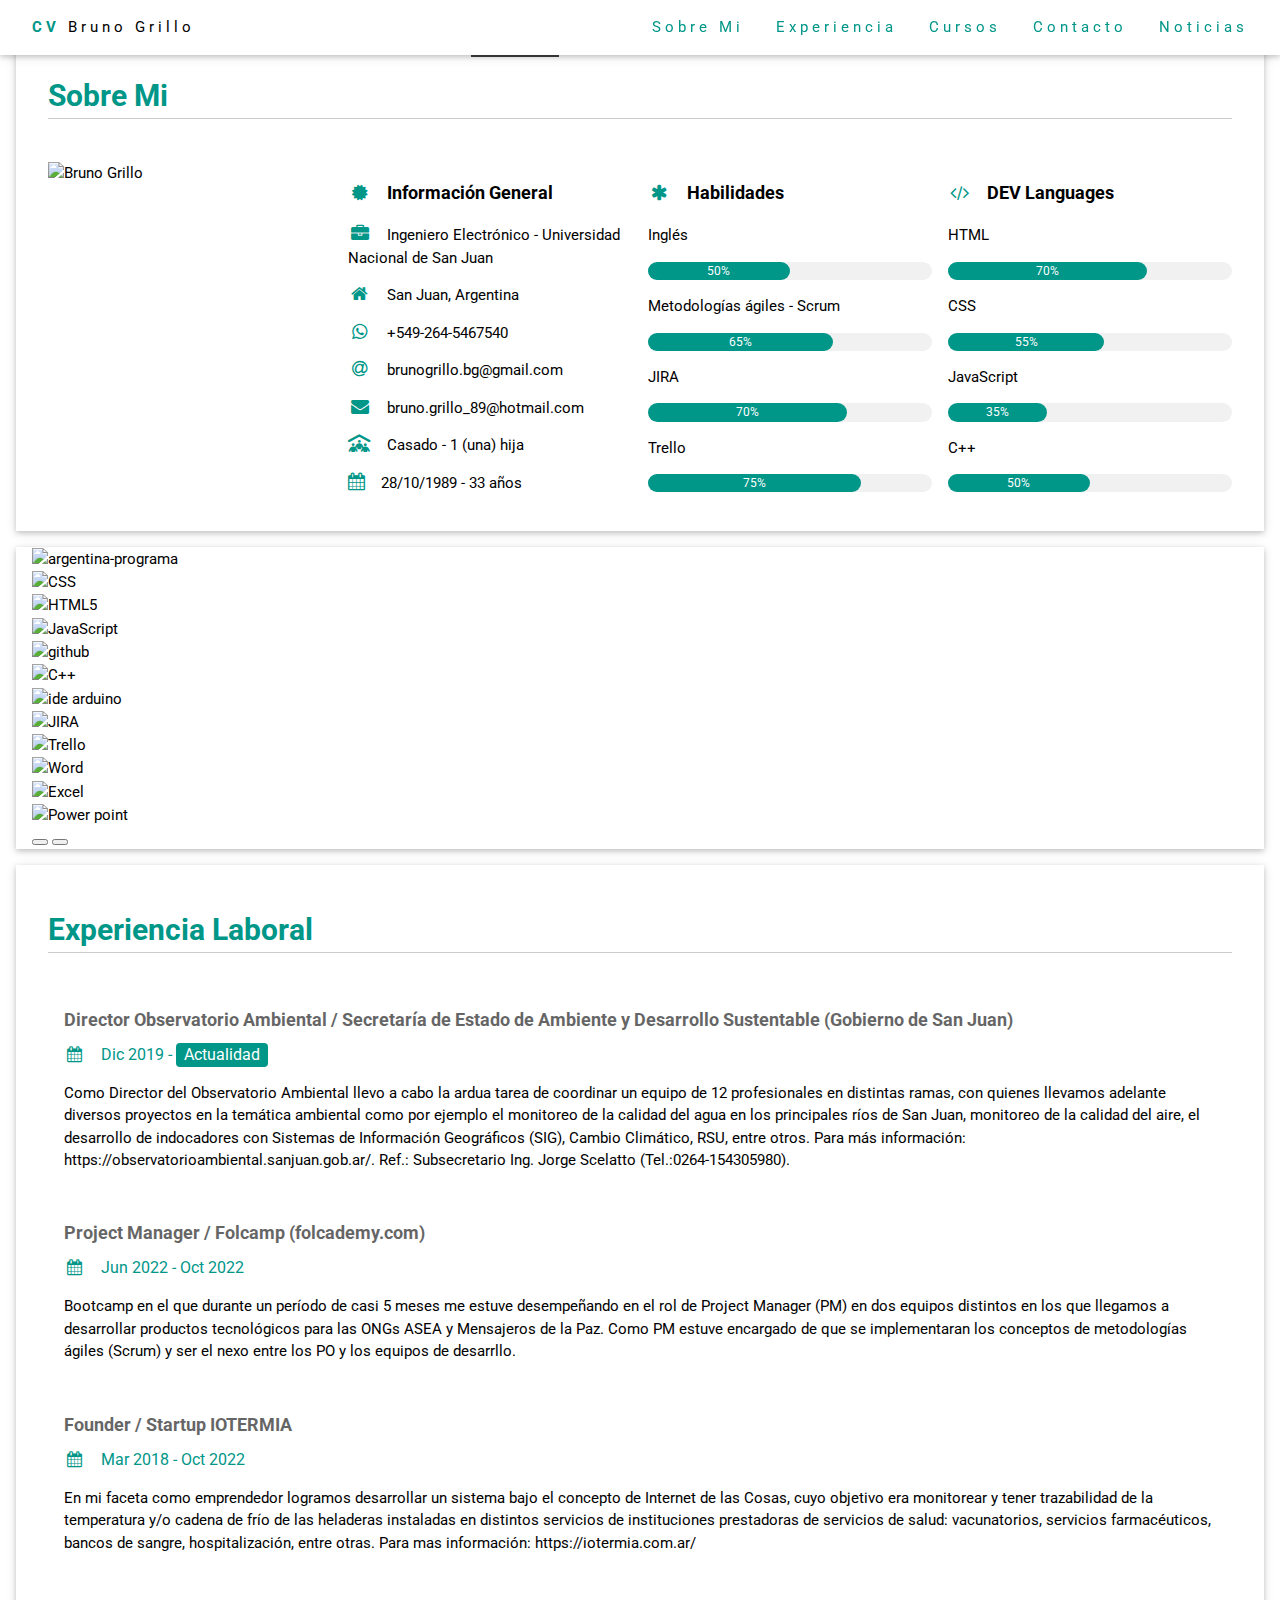
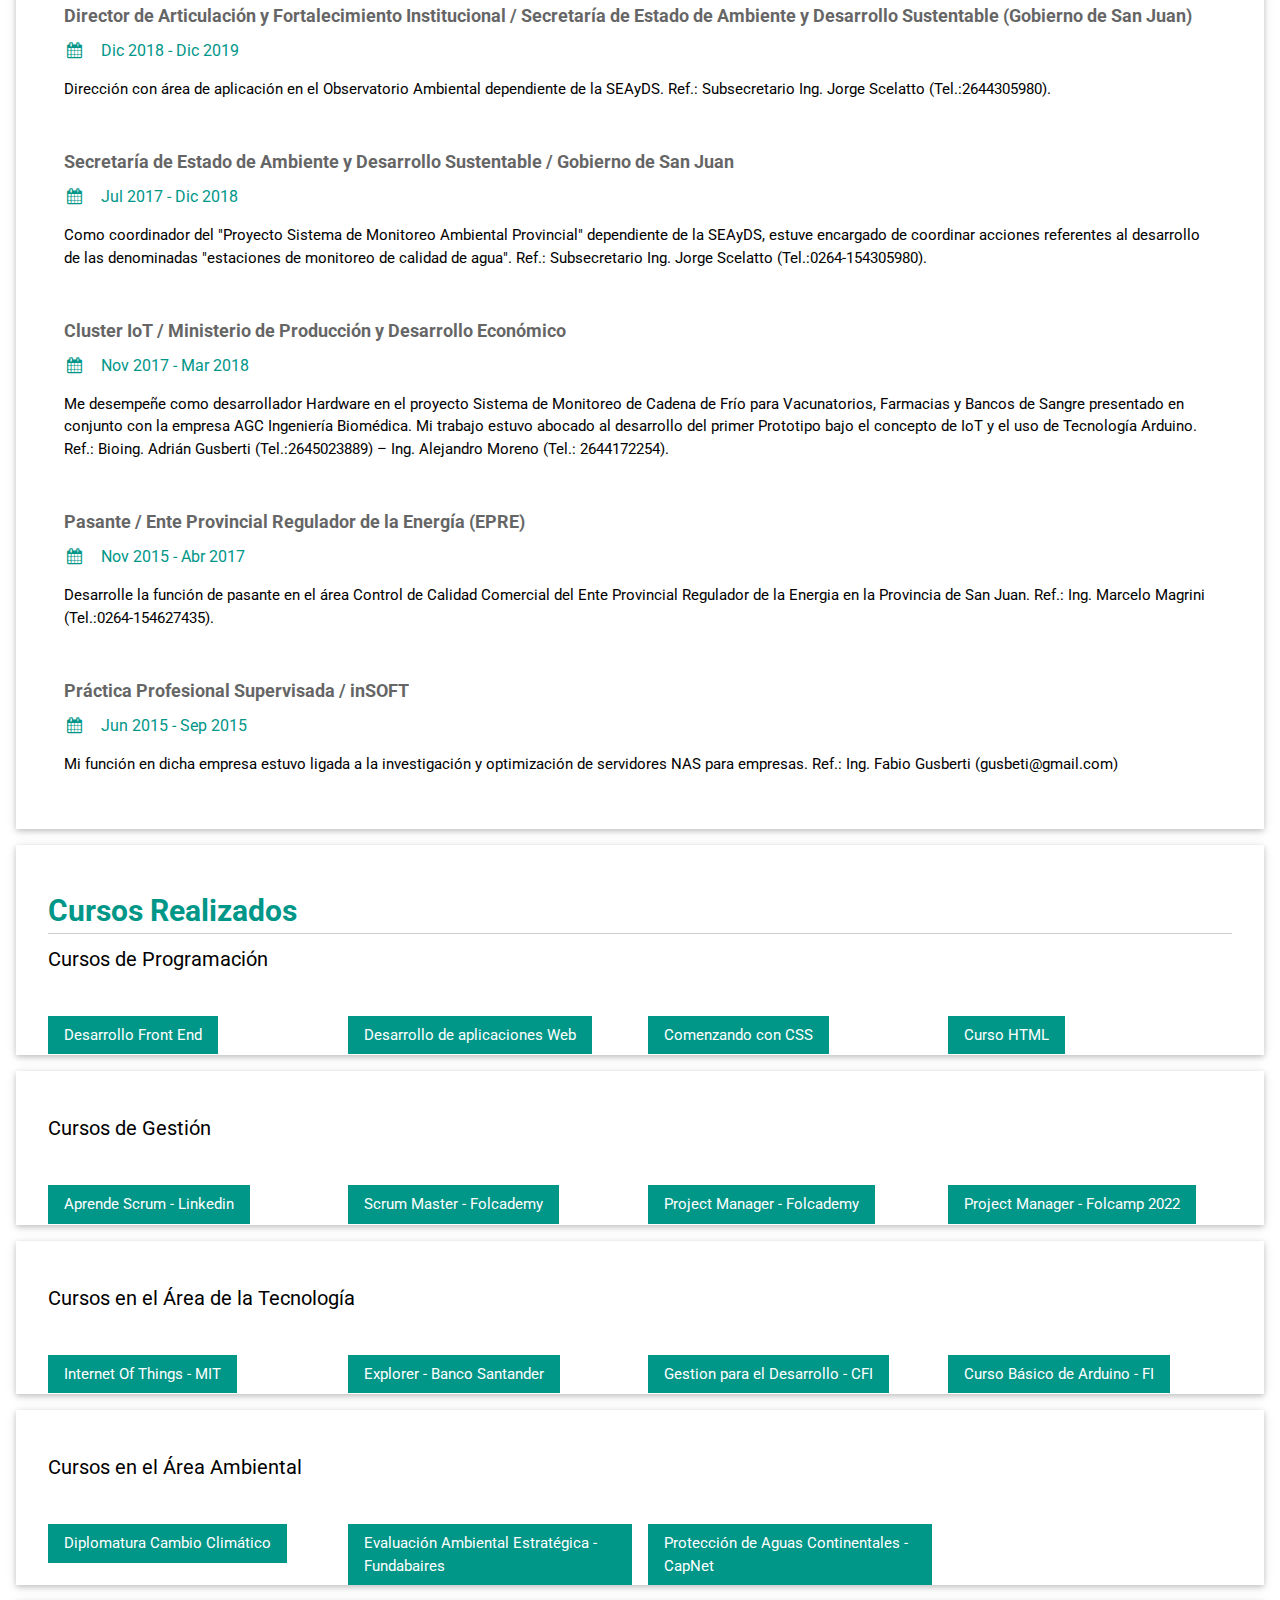
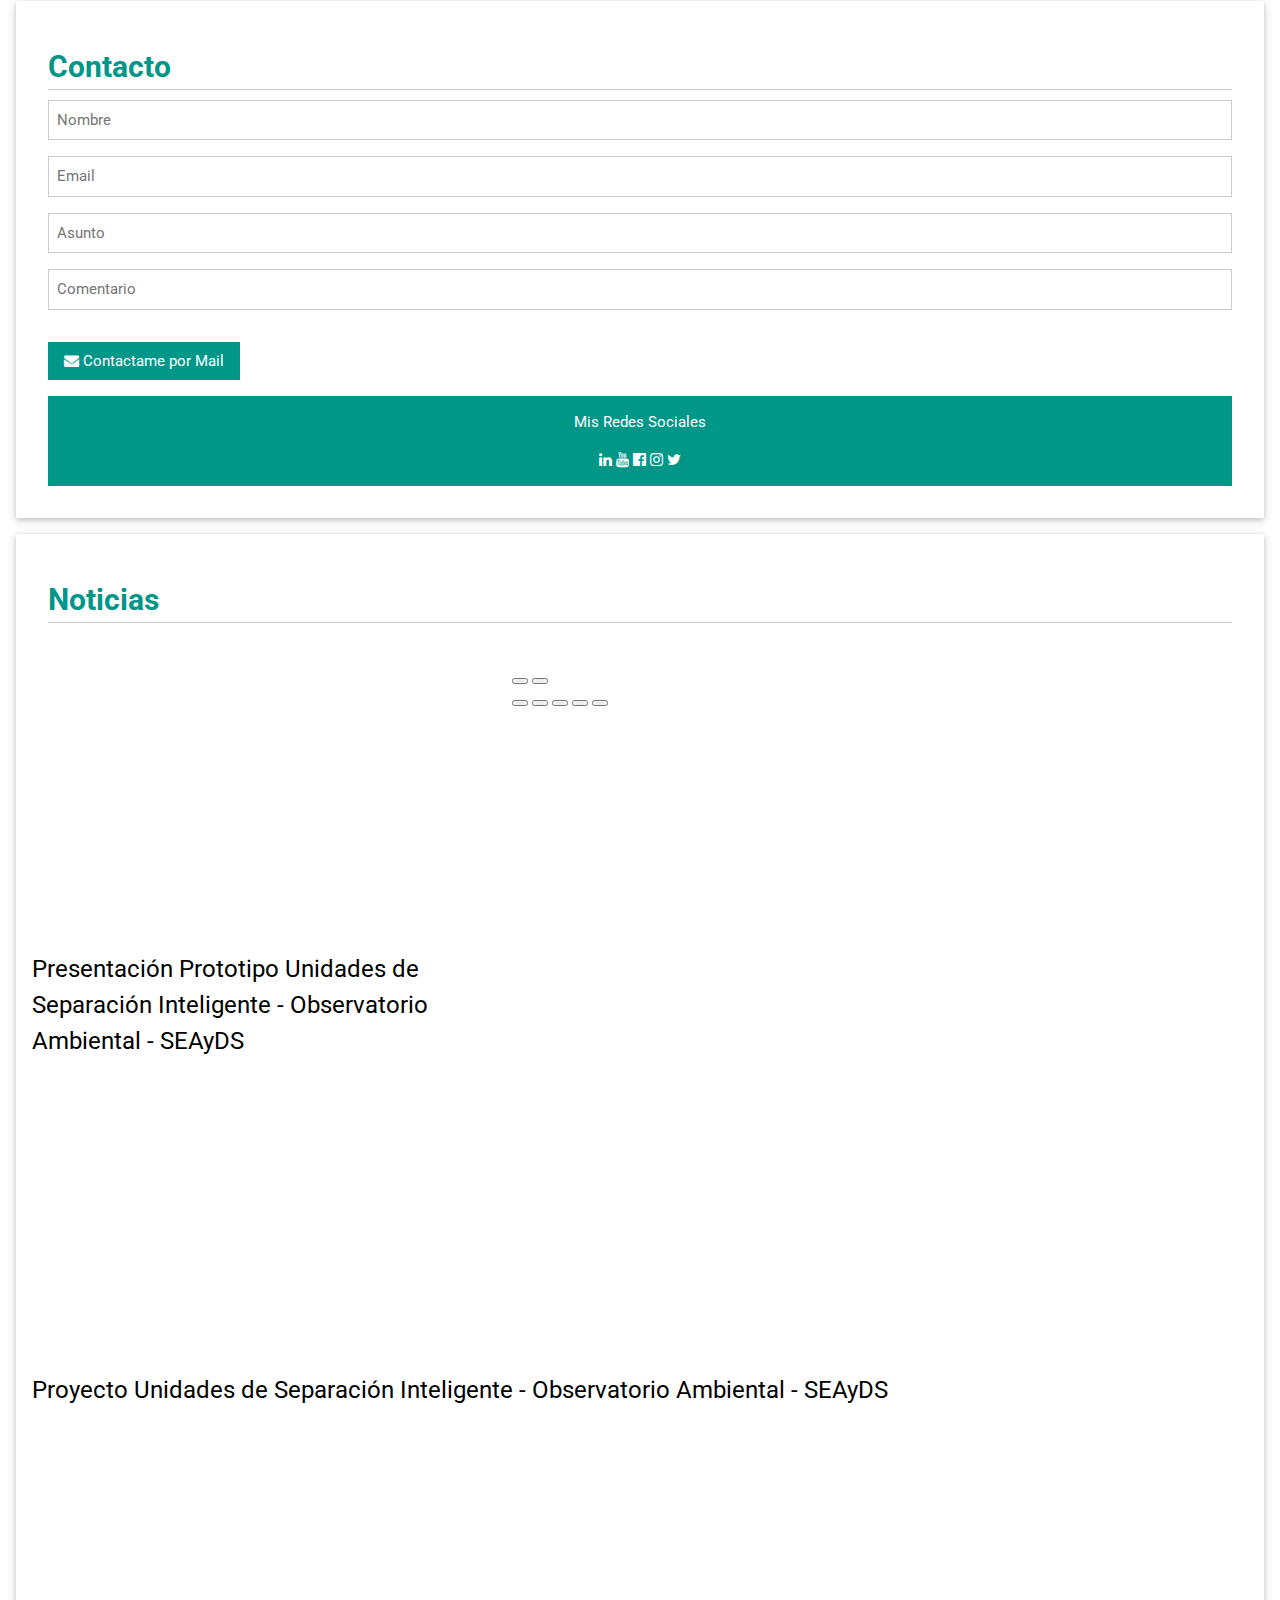
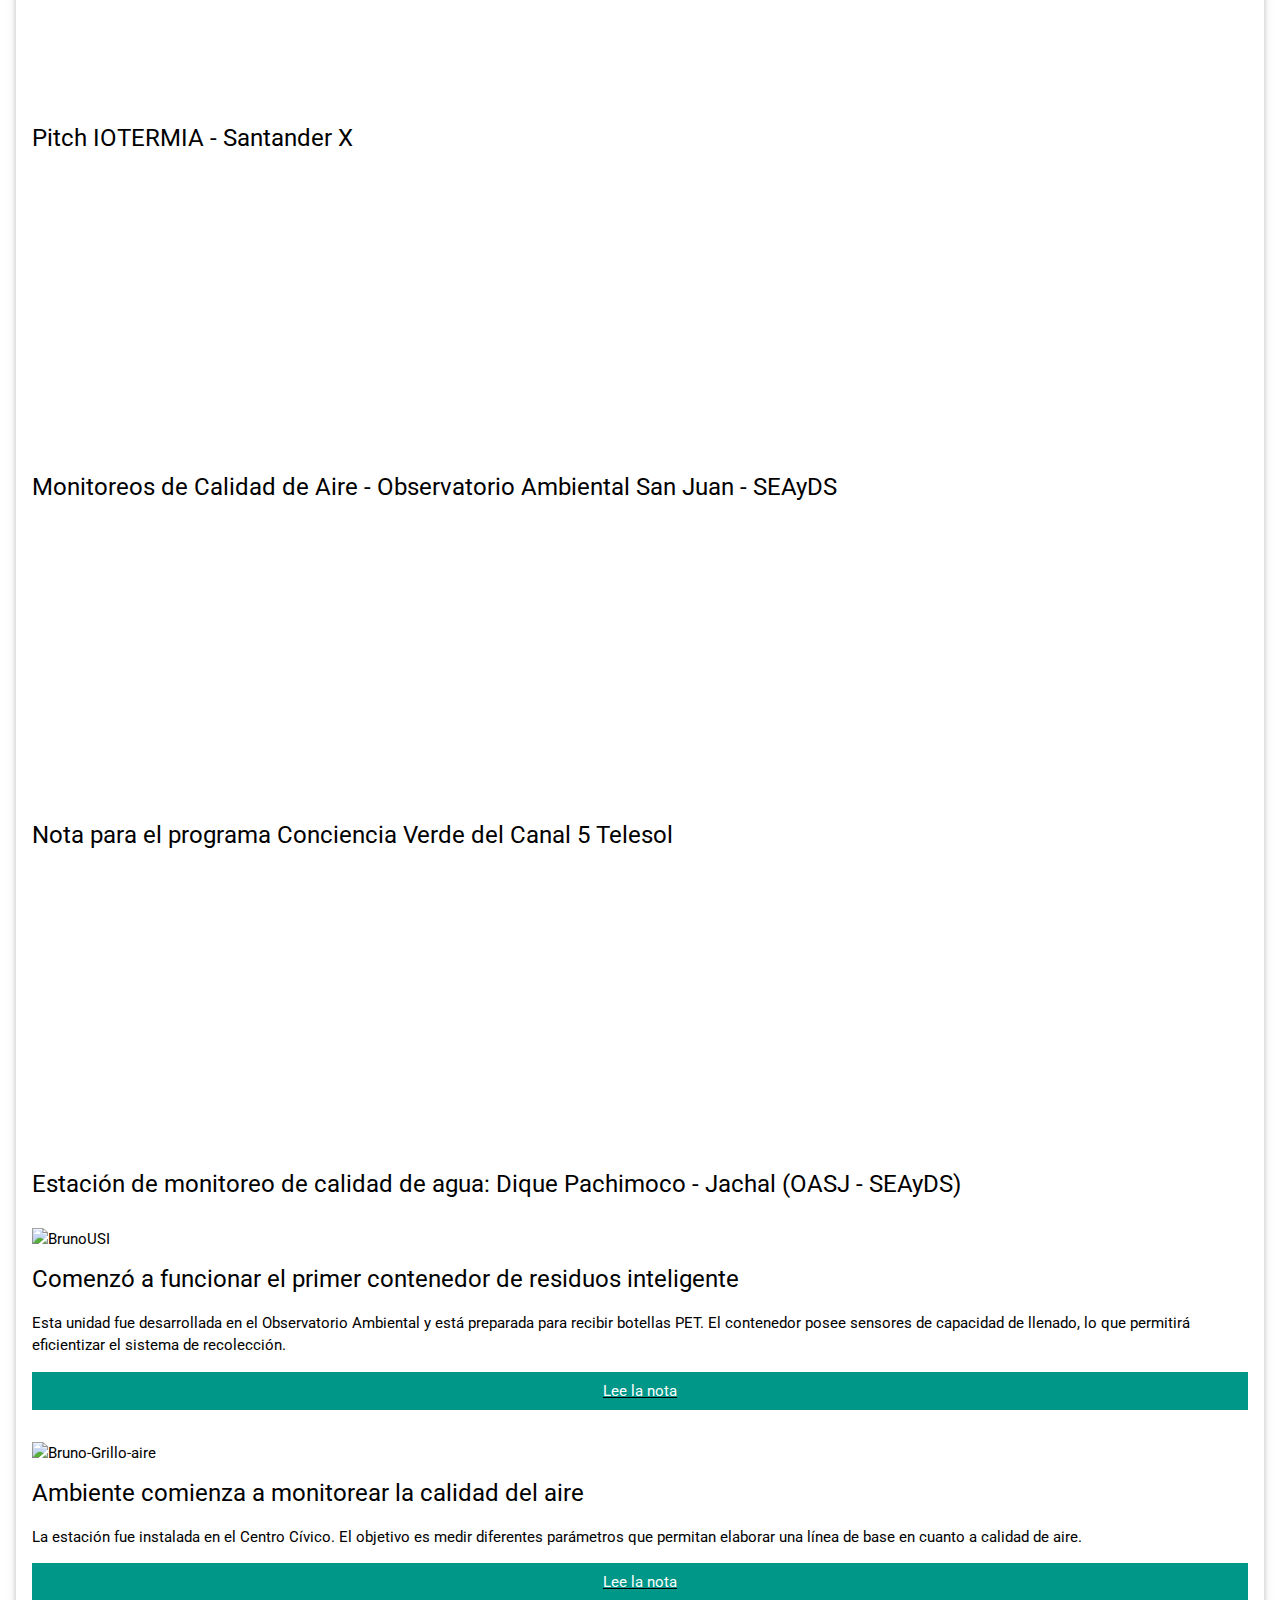
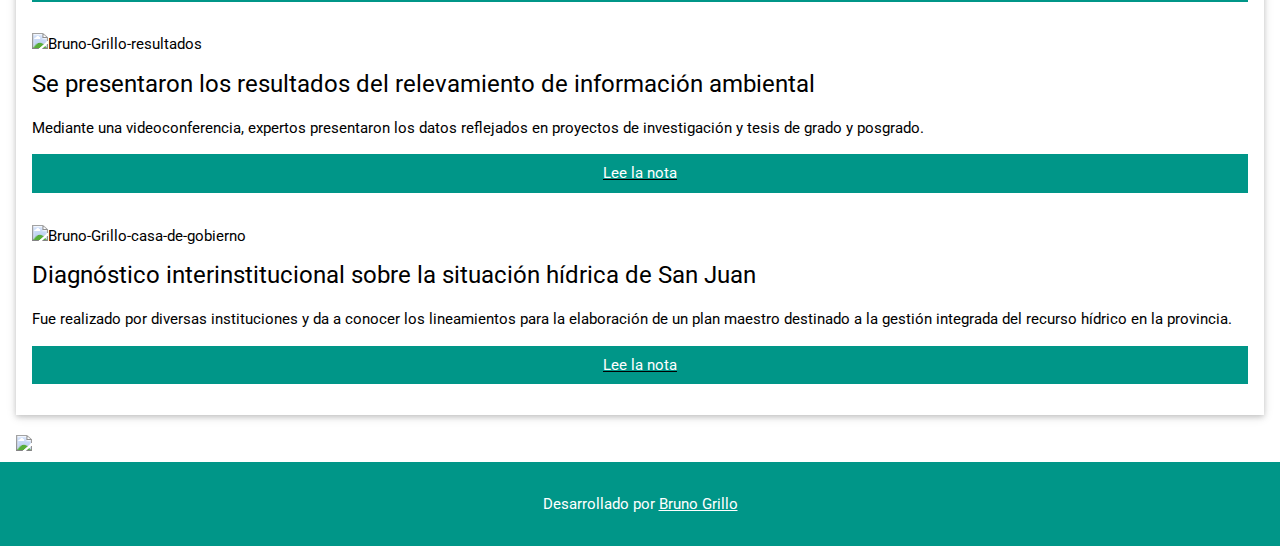
==== commit 94295371: "Versión al 14032023 con certificado TICMAS" ====
--- a/index.html
+++ b/index.html
@@ -4,6 +4,11 @@
     <meta charset="UTF-8">
     <meta http-equiv="X-UA-Compatible" content="IE=edge">
     <meta name="viewport" content="width=device-width, initial-scale=1.0">
+    <meta property="og:title" content="CV Bruno Grillo" />
+    <meta property=”og:image” content=”https://raw.githubusercontent.com/brunogrillo89/brunogrillo89.github.io/a865273cbc7046210620b010d24176ad9ee91c2e/Imagenes/Bruno%20Grillo.JPG” />
+    <meta property=”og:description” content="Landing Page del Crurriculum Vitae de Bruno Grillo" />
+    <meta property=”og:type” content=”website” />
+    <meta property=”og:url” content=”https://brunogrillo89.github.io/” />
     <link rel="stylesheet" href="CSS/estilos.css">
     <link rel="stylesheet" href="https://www.w3schools.com/w3css/4/w3.css">
     <link rel='stylesheet' href='https://fonts.googleapis.com/css?family=Roboto'>
@@ -12,7 +17,8 @@
     <link rel="stylesheet" href="https://fonts.googleapis.com/css2?family=Oswald:wght@200&display=swap" >
     <link rel="stylesheet" crossorigin="anonymous" href="https://cdn.jsdelivr.net/npm/swiffy-slider@1.6.0/dist/css/swiffy-slider.min.css">
     <script src="https://cdn.jsdelivr.net/npm/swiffy-slider@1.6.0/dist/js/swiffy-slider.min.js" crossorigin="anonymous" defer></script>
-    <link rel="icon" type="image/x-icon" href="C:\Users\Bruno Grillo\Mi unidad\CV Bruno Grillo\Imagenes\LogoSize_Favicon_ByTailorBrands\logo_size.jpg">
+    <script src="JavaScript/funciones.js"></script>
+    <link rel="icon" type="image/x-icon" href="https://raw.githubusercontent.com/brunogrillo89/brunogrillo89.github.io/a865273cbc7046210620b010d24176ad9ee91c2e/Imagenes/LogoSize_Favicon_ByTailorBrands/logo_size.jpg">
     <title>CV Bruno Grillo</title>
     <style>
       html,body,h1,h2,h3,h4,h5,h6 {font-family: "Roboto", sans-serif}
@@ -46,8 +52,8 @@
   
   <!-- Imágen de Encabezado -->
   <header class="w3-display-container w3-content w3-wide" style="max-width:1500px;" id="home">
-    <img class="w3-image" src="https://blog.openclassrooms.com/es/wp-content/uploads/sites/5/2017/09/AdobeStock_126016889apaisado.jpg" 
-    alt="developer header" width="1500" height="800">
+    <img class="w3-image" src="https://raw.githubusercontent.com/brunogrillo89/brunogrillo89.github.io/a865273cbc7046210620b010d24176ad9ee91c2e/Imagenes/AdobeStock_126016889apaisado.jpg" 
+    alt="cv bruno grillo header" width="1500" height="800">
     <div class="w3-display-middle w3-margin-top w3-center">
       <h1 class="w3-xxlarge w3-text-white"><span class="w3-padding w3-black w3-opacity-min"><b class="w3-text-teal">CV</b></span> <span class="w3-hide-small w3-text-light-grey">Bruno Grillo</span></h1>
     </div>
@@ -57,15 +63,15 @@
   <div class="w3-content w3-padding" style="max-width:1564px">
   
   <!-- Sección "Sobre Mi" -->
-  <div class="w3-container w3-card w3-white w3-margin-bottom">
-    <div class="w3-container w3-padding-32" id="sobremi">
+  <div class="w3-container w3-card w3-white w3-margin-bottom" id="sobremi">
+    <div class="w3-container w3-padding-32">
       <h2 class="w3-border-bottom w3-border-light-teal w3-text-teal"><b>Sobre Mi</b></h2>
     </div>
 
     <div class="w3-display-container">
       <div class="w3-row-padding">
         <div class="w3-col l3 m6 w3-margin-bottom">
-          <img src="https://media.licdn.com/dms/image/D4D03AQFolNrWzr8vrw/profile-displayphoto-shrink_400_400/0/1666737492847?e=1681344000&v=beta&t=332e3T4hCaDF0Tn4y79qiTU-9p_n6sPeRt6xW4sE5rE" 
+          <img src="https://raw.githubusercontent.com/brunogrillo89/brunogrillo89.github.io/a865273cbc7046210620b010d24176ad9ee91c2e/Imagenes/Bruno%20Grillo.JPG" 
           alt="Bruno Grillo" style="width:100%">
         </div>
         <div class="w3-col l3 m6 w3-margin-bottom">
@@ -151,8 +157,8 @@
   </div>
 
   <!-- Sección "Experiencia Laboral" -->
-  <div class="w3-container w3-card w3-white w3-margin-bottom">
-    <div class="w3-container w3-padding-32" id="experiencia">
+  <div class="w3-container w3-card w3-white w3-margin-bottom" id="experiencia">
+    <div class="w3-container w3-padding-32">
       <h2 class="w3-border-bottom w3-border-light-teal w3-text-teal"><b>Experiencia Laboral</b></h2>
     </div>
 
@@ -219,8 +225,8 @@
   </div>
 
   <!-- Sección de Cursos Realizados -->
-  <div class="w3-container w3-card w3-white w3-margin-bottom">
-    <div class="w3-container w3-padding-32" id="cursos">
+  <div class="w3-container w3-card w3-white w3-margin-bottom" id="cursos">
+    <div class="w3-container w3-padding-32">
       <h2 class="w3-border-bottom w3-border-light-teal w3-text-teal"><b>Cursos Realizados</b></h2>
       <h4>Cursos de Programación</h4>
     </div>
@@ -228,17 +234,25 @@
     <div class="w3-row-padding">
       <div class="w3-col l3 m6 w3-margin-bottom">
         <div class="w3-display-container">
+          <div class="w3-display-topleft w3-teal w3-padding">Desarrollo Front End</div>
+          <a href="https://drive.google.com/file/d/1NsTVYEnAmb-RejrXgeSnctsnshMJ4RiJ/view?usp=sharing">
+          <img src="https://raw.githubusercontent.com/brunogrillo89/brunogrillo89.github.io/main/Imagenes/Primeros%20Pasos%20en%20el%20Desarrollo%20Front%20End%20-%20TICMAS.jpg"
+           alt="TICMAS" style="width:100%"></a>
+        </div>
+      </div>
+      <!--<div class="w3-col l3 m6 w3-margin-bottom">
+        <div class="w3-display-container">
           <div class="w3-display-topleft w3-teal w3-padding">Comenzando con Android</div>
           <a href="https://drive.google.com/file/d/1J5pv22t9mrleCGEWuab7-NjL8Bf4FPUU/view?usp=sharing">
-          <img src="C:\Users\Bruno Grillo\Mi unidad\CV Bruno Grillo\Imagenes\Comenzando con Android.jpg"
+          <img src="https://raw.githubusercontent.com/brunogrillo89/brunogrillo89.github.io/a865273cbc7046210620b010d24176ad9ee91c2e/Imagenes/Comenzando%20con%20Android.jpg"
            alt="Acamica1" style="width:100%"></a>
         </div>
-      </div>
+      </div>-->
       <div class="w3-col l3 m6 w3-margin-bottom">
         <div class="w3-display-container">
           <div class="w3-display-topleft w3-teal w3-padding">Desarrollo de aplicaciones Web</div>
           <a href="https://drive.google.com/file/d/10IMWWsFKqfsa-LnjJRk4wRC3b4pD8Zxc/view?usp=sharing">
-          <img src="C:\Users\Bruno Grillo\Mi unidad\CV Bruno Grillo\Imagenes\Introducción al desarrollo de aplicaciones web.jpg" 
+          <img src="https://raw.githubusercontent.com/brunogrillo89/brunogrillo89.github.io/a865273cbc7046210620b010d24176ad9ee91c2e/Imagenes/Introducci%C3%B3n%20al%20desarrollo%20de%20aplicaciones%20web.jpg" 
           alt="Acamica2" style="width:100%"></a>
         </div>
       </div>
@@ -246,7 +260,7 @@
         <div class="w3-display-container">
         <a href="https://drive.google.com/file/d/1IX4qhY6ReHT37wTHWBR4fz2D-2fuv5yY/view?usp=sharing">
           <div class="w3-display-topleft w3-teal w3-padding">Comenzando con CSS</div>
-          <img src="C:\Users\Bruno Grillo\Mi unidad\CV Bruno Grillo\Imagenes\Comenzando con CSS.jpg"
+          <img src="https://raw.githubusercontent.com/brunogrillo89/brunogrillo89.github.io/a865273cbc7046210620b010d24176ad9ee91c2e/Imagenes/Comenzando%20con%20CSS.jpg"
           alt="House" style="width:100%"></a>
         </div>
       </div>
@@ -254,7 +268,7 @@
         <div class="w3-display-container">
             <a href="https://drive.google.com/file/d/107TI03gxeXS5USEoKv4qj7hH7zoUDHod/view?usp=sharing">  
             <div class="w3-display-topleft w3-teal w3-padding">Curso HTML</div>
-          <img src="C:\Users\Bruno Grillo\Mi unidad\CV Bruno Grillo\Imagenes\HTML.jpg" 
+          <img src="https://raw.githubusercontent.com/brunogrillo89/brunogrillo89.github.io/a865273cbc7046210620b010d24176ad9ee91c2e/Imagenes/HTML.jpg" 
           alt="html" style="width:100%"></a>
         </div>
       </div>
@@ -272,7 +286,7 @@
           <div class="w3-display-container">
             <a href="https://drive.google.com/file/d/1FJsbRRIpXn_qug7DzeA2dVdTEbHEM0wQ/view?usp=sharing">
             <div class="w3-display-topleft w3-teal w3-padding">Aprende Scrum - Linkedin</div>
-            <img src="C:\Users\Bruno Grillo\Mi unidad\CV Bruno Grillo\Imagenes\Aprende Scrum - Linkedin.jpg"
+            <img src="https://raw.githubusercontent.com/brunogrillo89/brunogrillo89.github.io/a865273cbc7046210620b010d24176ad9ee91c2e/Imagenes/Aprende%20Scrum%20-%20Linkedin.jpg"
              alt="Aprende Scrum - Linkedin" style="width:99%"></a>
           </div>
         </div>
@@ -281,7 +295,7 @@
             <div class="w3-display-container">
                 <a href="https://drive.google.com/file/d/1Cr4-NRNbW1M6hHFvhWjDf6-tuKYHaNQS/view?usp=sharing">
               <div class="w3-display-topleft w3-teal w3-padding">Scrum Master - Folcademy</div>
-              <img src="C:\Users\Bruno Grillo\Mi unidad\CV Bruno Grillo\Imagenes\Scrum Master - Folcademy.jpg" 
+              <img src="https://raw.githubusercontent.com/brunogrillo89/brunogrillo89.github.io/a865273cbc7046210620b010d24176ad9ee91c2e/Imagenes/Scrum%20Master%20-%20Folcademy.jpg" 
               alt="Scrum Master" style="width:99%"></a>
             </div>
           </div>
@@ -290,7 +304,7 @@
         <div class="w3-display-container">
             <a href="https://drive.google.com/file/d/12UgkGHUVQzMNIqjGpvdEffTluty5a7GM/view?usp=sharing">
           <div class="w3-display-topleft w3-teal w3-padding">Project Manager - Folcademy</div>
-          <img src="C:\Users\Bruno Grillo\Mi unidad\CV Bruno Grillo\Imagenes\Project Manager - Folcademy.jpg"
+          <img src="https://raw.githubusercontent.com/brunogrillo89/brunogrillo89.github.io/a865273cbc7046210620b010d24176ad9ee91c2e/Imagenes/Project%20Manager%20-%20Folcademy.jpg"
           alt="Project Manager Folcademy" style="width:99%"></a>
         </div>
       </div>
@@ -299,7 +313,7 @@
         <div class="w3-display-container">
             <a href="https://drive.google.com/file/d/1DLV_vEUMzaAAcQaJs2YshXsLdi6-0Jub/view?usp=sharing">
           <div class="w3-display-topleft w3-teal w3-padding">Project Manager - Folcamp 2022</div>
-          <img src="C:\Users\Bruno Grillo\Mi unidad\CV Bruno Grillo\Imagenes\Project Manager - Folcamp.jpg" 
+          <img src="https://raw.githubusercontent.com/brunogrillo89/brunogrillo89.github.io/a865273cbc7046210620b010d24176ad9ee91c2e/Imagenes/Project%20Manager%20-%20Folcamp.jpg" 
           alt="Explorer" style="width:99%"></a>
         </div>
       </div>
@@ -319,7 +333,7 @@
             <div class="w3-display-container">
                 <a href="https://drive.google.com/file/d/1-pDZFQVeuyc92syyf8H0lZMuLm5E3AXB/view?usp=sharing">
                 <div class="w3-display-topleft w3-teal w3-padding">Internet Of Things - MIT</div>
-                <img src="C:\Users\Bruno Grillo\Mi unidad\CV Bruno Grillo\Imagenes\Internet Of Things - MIT.jpg"
+                <img src="https://raw.githubusercontent.com/brunogrillo89/brunogrillo89.github.io/a865273cbc7046210620b010d24176ad9ee91c2e/Imagenes/Internet%20Of%20Things%20-%20MIT.jpg"
                 alt="IoT" style="width:98%"></a>
             </div>
         </div>
@@ -328,7 +342,7 @@
             <div class="w3-display-container">
                 <a href="https://drive.google.com/file/d/1F2qZ5sewXR7-LSjb2RYzcrCYJkqU50O9/view?usp=sharing">
               <div class="w3-display-topleft w3-teal w3-padding">Explorer - Banco Santander</div>
-              <img src="C:\Users\Bruno Grillo\Mi unidad\CV Bruno Grillo\Imagenes\Explorer by X.jpg" 
+              <img src="https://raw.githubusercontent.com/brunogrillo89/brunogrillo89.github.io/a865273cbc7046210620b010d24176ad9ee91c2e/Imagenes/Explorer%20by%20X.jpg" 
               alt="Explorer" style="width:98%"></a>
             </div>
           </div>
@@ -337,7 +351,7 @@
           <div class="w3-display-container">
               <a href="https://drive.google.com/file/d/1-N0qg0EhIFRjp6wB0UXLG9kvUAOs-O1F/view?usp=sharing">
             <div class="w3-display-topleft w3-teal w3-padding">Gestion para el Desarrollo - CFI</div>
-            <img src="C:\Users\Bruno Grillo\Mi unidad\CV Bruno Grillo\Imagenes\Gestion para el Desarrollo - CFI.jpg"
+            <img src="https://raw.githubusercontent.com/brunogrillo89/brunogrillo89.github.io/a865273cbc7046210620b010d24176ad9ee91c2e/Imagenes/Gestion%20para%20el%20Desarrollo%20-%20CFI.jpg"
             alt="Gestion para el Desarrollo - CFI" style="width:98%"></a>
           </div>
         </div>
@@ -346,7 +360,7 @@
           <div class="w3-display-container">
               <a href="https://drive.google.com/file/d/1Cr4-NRNbW1M6hHFvhWjDf6-tuKYHaNQS/view?usp=sharing">
             <div class="w3-display-topleft w3-teal w3-padding">Curso Básico de Arduino - FI</div>
-            <img src="C:\Users\Bruno Grillo\Mi unidad\CV Bruno Grillo\Imagenes\Curso Básico de Arduino - FI.jpg" 
+            <img src="https://raw.githubusercontent.com/brunogrillo89/brunogrillo89.github.io/a865273cbc7046210620b010d24176ad9ee91c2e/Imagenes/Curso%20B%C3%A1sico%20de%20Arduino%20-%20FI.jpg" 
             alt="Curso de Arduino" style="width:98%"></a>
           </div>
         </div>
@@ -366,7 +380,7 @@
             <div class="w3-display-container">
                 <a href="https://drive.google.com/file/d/1GUERlFAijN6Ydjp8lOm1wEFtiFK9aPS9/view?usp=sharing">
                 <div class="w3-display-topleft w3-teal w3-padding">Diplomatura Cambio Climático</div>
-                <img src="C:\Users\Bruno Grillo\Mi unidad\CV Bruno Grillo\Imagenes\Bases y Herramientas para la Gestión Integral del Cambio Climático.jpg"
+                <img src="https://raw.githubusercontent.com/brunogrillo89/brunogrillo89.github.io/a865273cbc7046210620b010d24176ad9ee91c2e/Imagenes/Bases%20y%20Herramientas%20para%20la%20Gesti%C3%B3n%20Integral%20del%20Cambio%20Clim%C3%A1tico.jpg"
                 alt="Cambio Climático" style="width:97%"></a>
             </div>
         </div>
@@ -375,7 +389,7 @@
             <div class="w3-display-container">
                 <a href="https://drive.google.com/file/d/1HDYJAdA23trqYLr3UTqnpBwgtyR-JwOo/view?usp=sharing">
               <div class="w3-display-topleft w3-teal w3-padding">Evaluación Ambiental Estratégica - Fundabaires</div>
-              <img src="C:\Users\Bruno Grillo\Mi unidad\CV Bruno Grillo\Imagenes\Evaluación Ambiental Estratégica.jpg" 
+              <img src="https://raw.githubusercontent.com/brunogrillo89/brunogrillo89.github.io/a865273cbc7046210620b010d24176ad9ee91c2e/Imagenes/Evaluaci%C3%B3n%20Ambiental%20Estrat%C3%A9gica.jpg" 
               alt="Evaluación Ambiental Estratégica - Fundabaires" style="width:97%"></a>
             </div>
           </div>
@@ -384,7 +398,7 @@
           <div class="w3-display-container">
               <a href="https://drive.google.com/file/d/12_AINnYjKb23DO2sNwKlA1QB9xnqBTD4/view?usp=sharing">
             <div class="w3-display-topleft w3-teal w3-padding">Protección de Aguas Continentales - CapNet</div>
-            <img src="C:\Users\Bruno Grillo\Mi unidad\CV Bruno Grillo\Imagenes\Proteccion de Ecosistemas de Aguas Continentales.jpg"
+            <img src="https://raw.githubusercontent.com/brunogrillo89/brunogrillo89.github.io/a865273cbc7046210620b010d24176ad9ee91c2e/Imagenes/Proteccion%20de%20Ecosistemas%20de%20Aguas%20Continentales.jpg"
             alt="Protección de Aguas Continentales - CapNet" style="width:97%"></a>
           </div>
         </div>
@@ -392,8 +406,8 @@
   </div>
   
   <!-- Sección Contacto y redes sociales -->
-   <div class="w3-container w3-card w3-white w3-margin-bottom">
-    <div class="w3-container w3-padding-32" id="contacto">
+   <div class="w3-container w3-card w3-white w3-margin-bottom" id="contacto">
+    <div class="w3-container w3-padding-32">
       <h2 class="w3-border-bottom w3-border-light-teal w3-text-teal"><b>Contacto</b></h2>
           <form action="mailto:brunogrillo.bg@gmail.com" target="_blank" method="post" enctype="text/plain">
             <input class="w3-input w3-border" type="text" placeholder="Nombre" required name="Nombre">
@@ -419,8 +433,8 @@
   </div>
 
   <!--Carrusel de Noticias y Videos -->
-  <div class="w3-container w3-card w3-white w3-margin-bottom">
-    <div class="w3-container w3-padding-32" id="noticias">
+  <div class="w3-container w3-card w3-white w3-margin-bottom" id="noticias">
+    <div class="w3-container w3-padding-32">
       <h2 class="w3-border-bottom w3-border-light-teal w3-text-teal"><b>Noticias</b></h2>
     </div>
     <div class="swiffy-slider slider-item-show2 slider-item-reveal slider-nav-outside slider-nav-round
@@ -495,13 +509,13 @@
     </div>
   </div>
     
-  <!-- Image of location/map -->
+  <!-- Imágen de cierre -->
   <div class="w3-display-container w3-content w3-wide" style="max-width:1500px;">
-    <img src="https://enclaveinformatico.com/wp-content/uploads/2020/05/Portada.jpeg" class="w3-image" 
+    <img src="https://raw.githubusercontent.com/brunogrillo89/brunogrillo89.github.io/a865273cbc7046210620b010d24176ad9ee91c2e/Imagenes/Footer.jpeg" class="w3-image" 
     width="1500">
   </div>
   
-  <!-- End page content -->
+  <!-- Fin del contenido de la página -->
   </div>
   
   
@@ -509,8 +523,6 @@
   <footer class="w3-center w3-teal w3-padding-16">
     <p>Desarrollado por <a href="#home" title="brunogrillo" target="_blank" class="w3-hover-text-grey">Bruno Grillo</a></p>
   </footer>
-
-  <script src="JavaScript/funciones.js"></script>
     
 </body>
 </html>